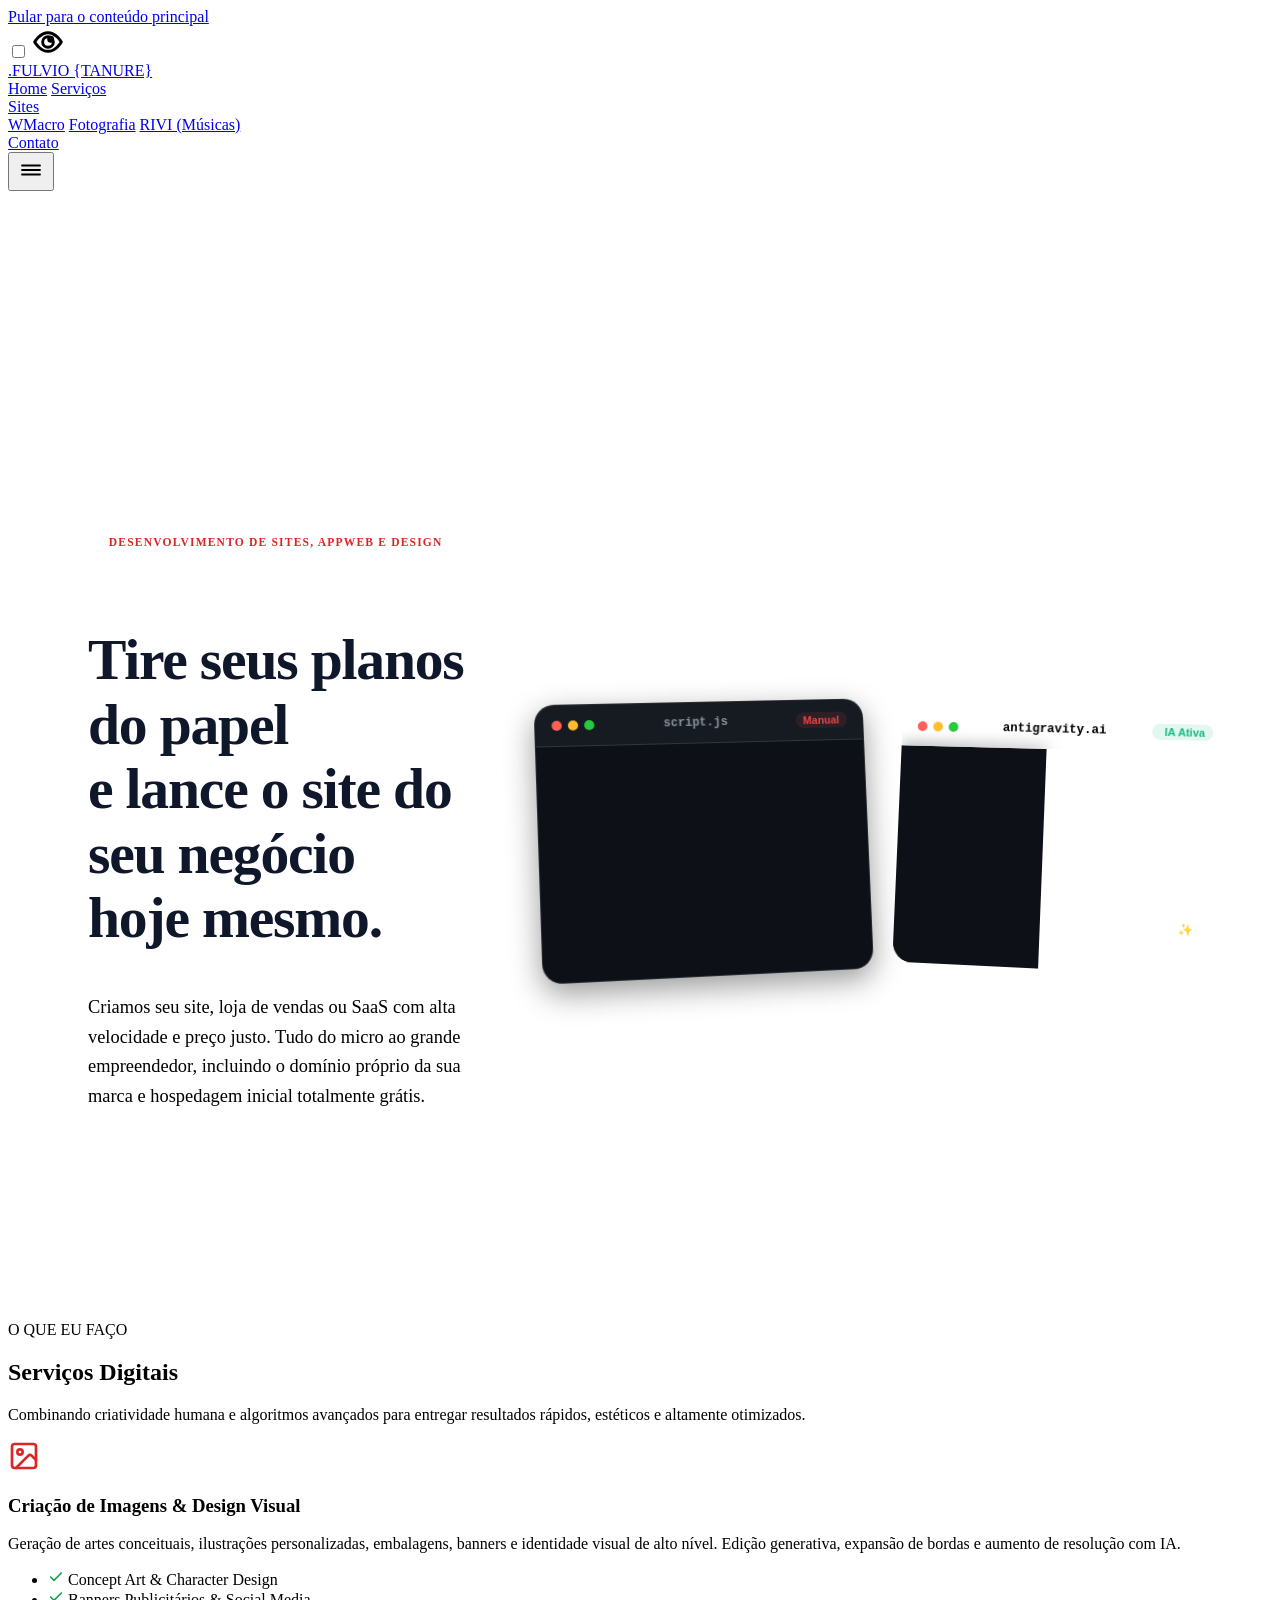
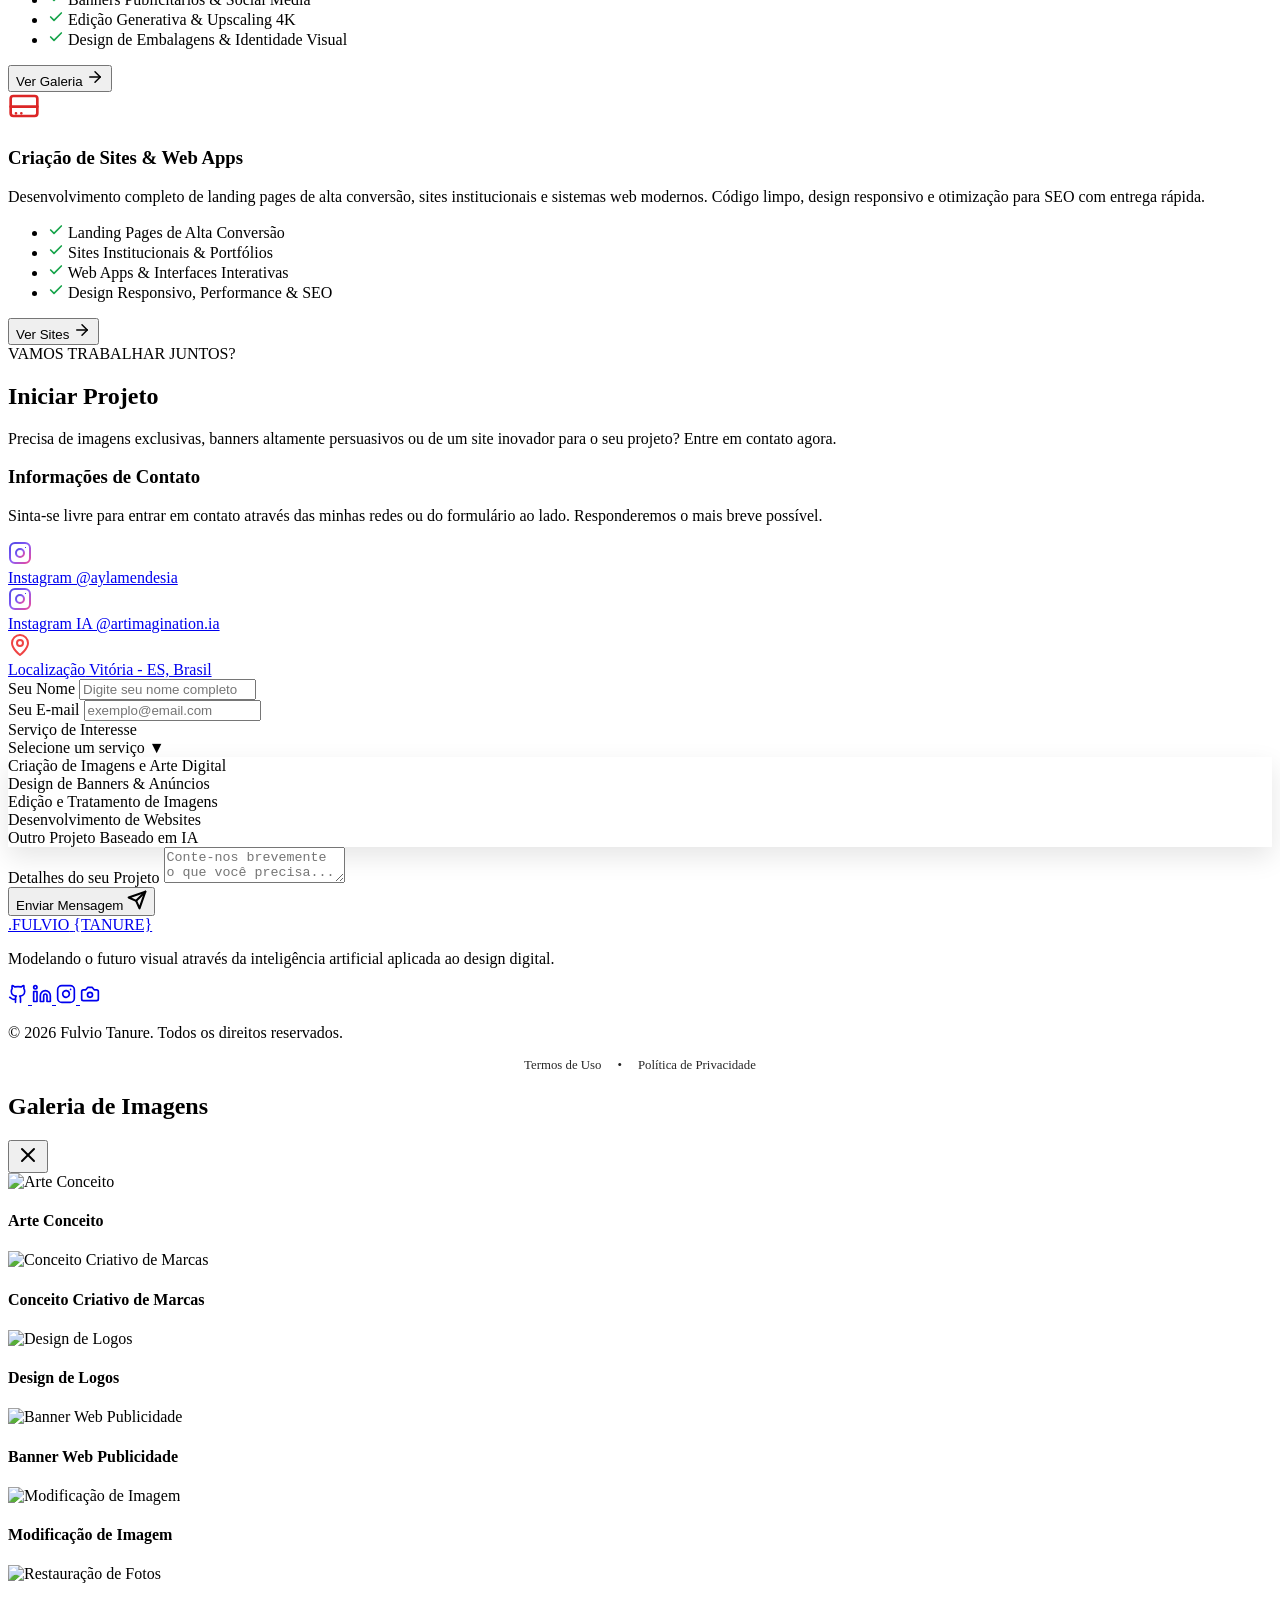
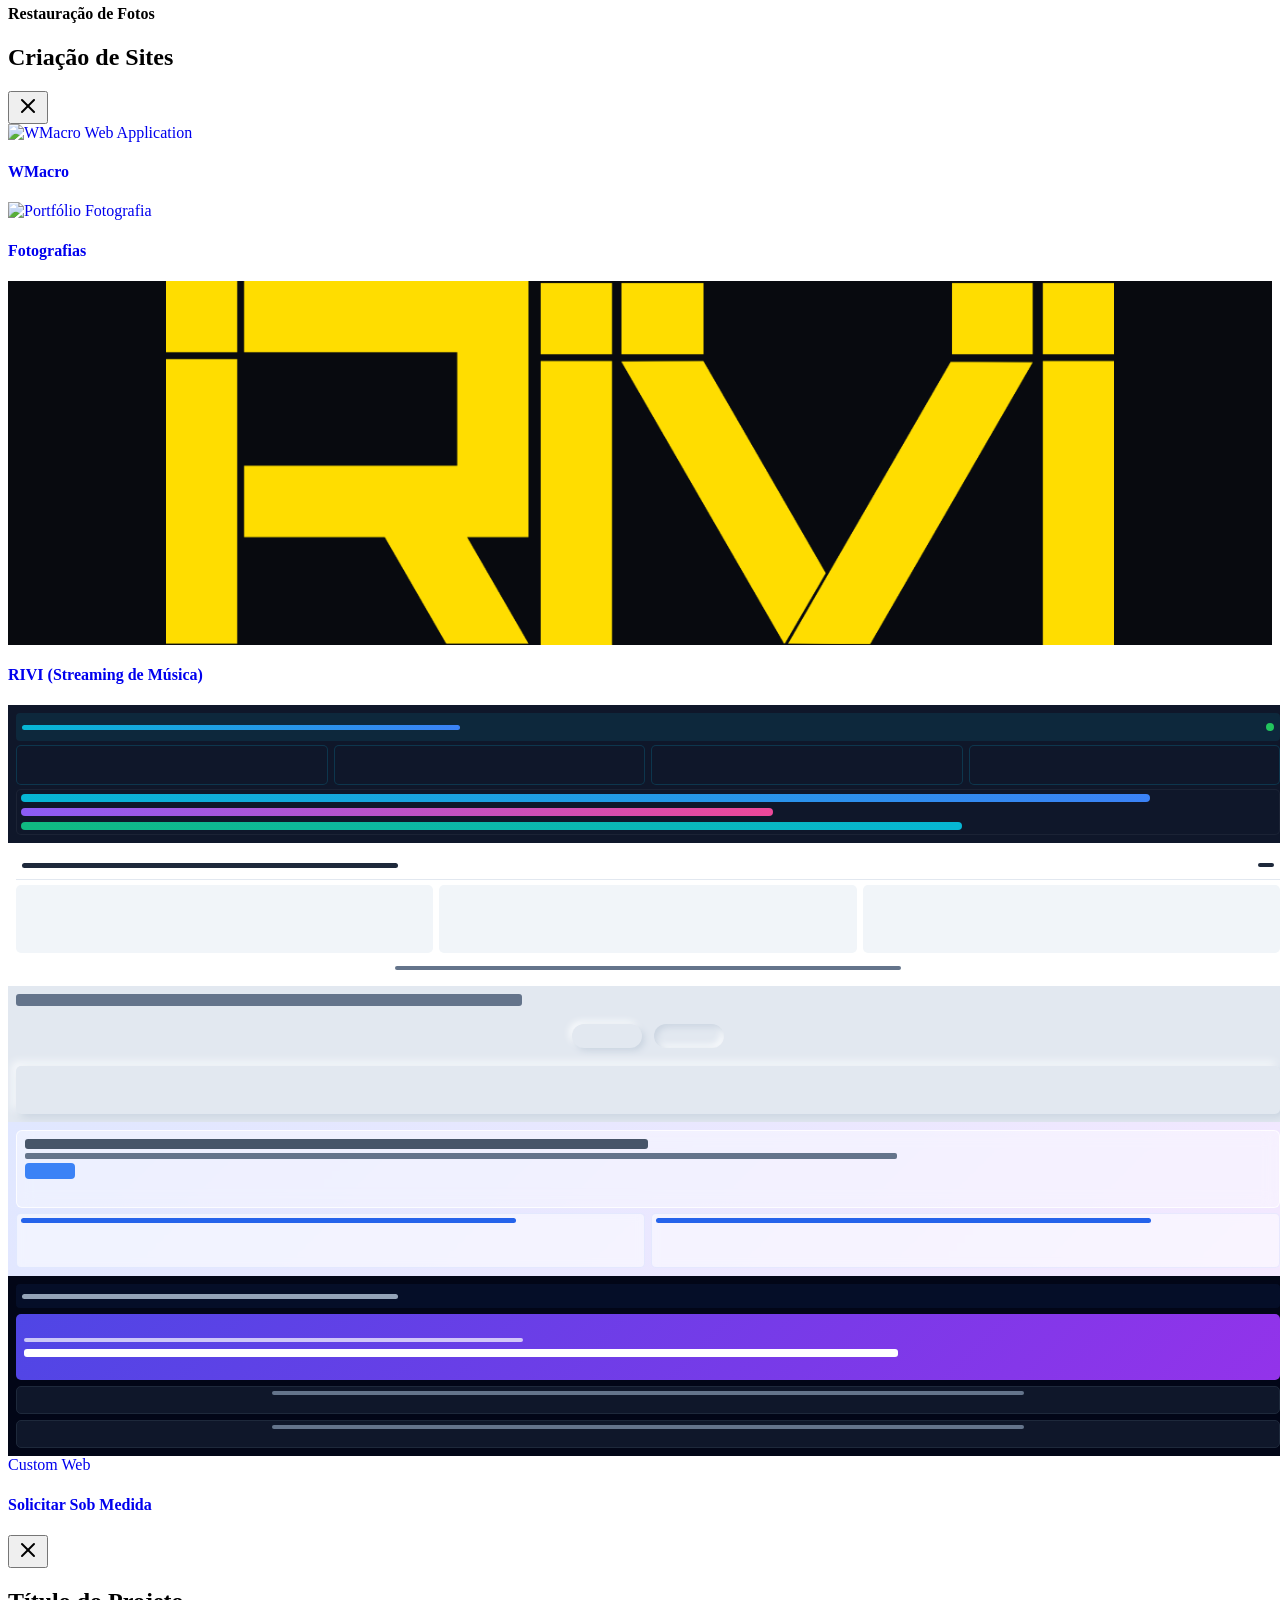
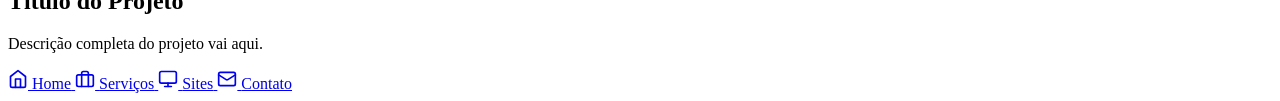
==== SITE_PRINCIPAL/index.html @ 10bb0712 "feat: implement RIVI music streaming platform with playlist management, synchronized lyrics, and dyn" ====
<!DOCTYPE html>
<html lang="pt-BR">

<head>
    <meta charset="UTF-8">
    <meta name="viewport" content="width=device-width, initial-scale=1.0">
    <meta name="color-scheme" content="only light dark">
    <meta name="google-site-verification" content="googleee50579617c39c6c">
    <title>Fulvio Tanure | Design Digital, Criação de Sites & IA</title>
    <link rel="icon" type="image/png" href="img/favicon.png">
    <meta name="description"
        content="Portfólio de Fulvio Tanure - Especialista em criação de sites, lojas virtuais, SaaS, edição generativa e imagens de alto desempenho com Inteligência Artificial.">
    <meta name="keywords" content="Fulvio Tanure, Desenvolvimento de Sites, Criação de Sites, SaaS, AppWeb, Design por IA, Inteligência Artificial, Design Digital, wMacro, Fotografia, Vitória ES">
    <link rel="canonical" href="https://fulviotanure.com.br/">

    <!-- Open Graph / Facebook -->
    <meta property="og:type" content="website">
    <meta property="og:url" content="https://fulviotanure.com.br/">
    <meta property="og:title" content="Fulvio Tanure | Design Digital & IA">
    <meta property="og:description"
        content="Portfólio de Fulvio Tanure - Especialista em criação de imagens, banners, edição digital e sites de alto desempenho baseados em Inteligência Artificial.">
    <meta property="og:image" content="https://fulviotanure.com.br/img/concept-art-ratto.jpg">

    <!-- Twitter -->
    <meta property="twitter:card" content="summary_large_image">
    <meta property="twitter:url" content="https://fulviotanure.com.br/">
    <meta property="twitter:title" content="Fulvio Tanure | Design Digital & IA">
    <meta property="twitter:description"
        content="Portfólio de Fulvio Tanure - Especialista em criação de imagens, banners, edição digital e sites de alto desempenho baseados em Inteligência Artificial.">
    <meta property="twitter:image" content="https://fulviotanure.com.br/img/concept-art-ratto.jpg">

    <!-- Structured Data (JSON-LD) -->
    <script type="application/ld+json">
    {
      "@context": "https://schema.org",
      "@type": "Person",
      "name": "Fulvio Tanure",
      "url": "https://fulviotanure.com.br",
      "image": "https://fulviotanure.com.br/img/favicon.png",
      "sameAs": [
        "https://github.com/Fulviotanure",
        "https://www.instagram.com/tanure_photo",
        "https://www.instagram.com/aylamendesia",
        "https://www.instagram.com/artimagination.ia"
      ],
      "jobTitle": "Designer Digital & Especialista em Inteligência Artificial",
      "worksFor": {
        "@type": "Organization",
        "name": "Fulvio Tanure"
      },
      "address": {
        "@type": "PostalAddress",
        "addressLocality": "Vitória",
        "addressRegion": "ES",
        "addressCountry": "BR"
      }
    }
    </script>
    <!-- Google Fonts -->
    <link rel="preconnect" href="https://fonts.googleapis.com">
    <link rel="preconnect" href="https://fonts.gstatic.com" crossorigin>
    <link
        href="https://fonts.googleapis.com/css2?family=Outfit:wght@300;400;500;600;700;800&family=Inter:wght@300;400;500;600;700&display=swap"
        rel="stylesheet">
    <!-- Custom CSS -->
    <link rel="stylesheet" href="css/style.css?v=2.0">
    <link rel="stylesheet" href="css/home.css?v=2.0">
    <link rel="stylesheet" href="css/services.css?v=2.0">
    <link rel="stylesheet" href="css/portfolio.css?v=2.0">
    <link rel="stylesheet" href="css/contact.css?v=2.0">
</head>

<body class="light-theme">
    <!-- Skip Link para Navegação por Teclado -->
    <a href="#main-content" class="skip-link" data-i18n="accessibility.skip_link">Pular para o conteúdo principal</a>

    <!-- Background Elements for Glow Effects -->
    <div class="glow-bg glow-1"></div>
    <div class="glow-bg glow-2"></div>

    <!-- Global SVG Gradient Definitions (used by service & contact icons) -->
    <svg width="0" height="0" style="position:absolute;">
        <defs>
            <linearGradient id="avatar-grad" x1="0%" y1="0%" x2="100%" y2="100%">
                <stop offset="0%" stop-color="#4f46e5" />
                <stop offset="50%" stop-color="#8b5cf6" />
                <stop offset="100%" stop-color="#ec4899" />
            </linearGradient>
        </defs>
    </svg>

    <header class="header">
        <!-- High Contrast Toggle (Far Left Corner) -->
        <label class="toggle toggle-high-contrast" aria-label="Alternar alto contraste">
            <input type="checkbox" id="contrast-toggle-btn">
            <span class="button"></span>
            <span class="label">
                <svg aria-hidden="true" xmlns="http://www.w3.org/2000/svg" width="32" height="32" viewBox="0 0 24 24"
                    fill="none" stroke="currentColor" stroke-width="2.2" stroke-linecap="round" stroke-linejoin="round">
                    <path d="M2 12s4-7 10-7 10 7 10 7-4 7-10 7-10-7-10-7Z" />
                    <circle cx="12" cy="12" r="4" />
                    <circle cx="14" cy="10" r="1.5" fill="currentColor" />
                </svg>
            </span>
        </label>
        <div class="header-container">
            <div class="header-brand">
                <a href="#home" class="logo" id="logo-nav">
                    <span class="logo-line-1"><span class="logo-dot">.</span>FULVIO</span>
                    <span class="logo-line-2">{TANURE}</span>
                </a>
            </div>

            <!-- Central Nav Menu Pill (per reference image) -->
            <nav class="nav-menu nav-menu-pill" id="nav-menu">
                <a href="#home" class="nav-link active">Home</a>
                <a href="#services" class="nav-link">Serviços</a>
                <div class="nav-dropdown">
                    <a href="#portfolio" class="nav-link nav-dropdown-trigger">
                        Sites
                    </a>
                    <div class="nav-dropdown-menu">
                        <a href="PAGINAS/SITE_WMACRO/index.html" class="nav-dropdown-item">WMacro</a>
                        <a href="PAGINAS/SITE_FOTO/index.html" class="nav-dropdown-item">Fotografia</a>
                        <a href="PAGINAS/SITE_RIVI/index.html" class="nav-dropdown-item">RIVI (Músicas)</a>
                    </div>
                </div>
                <a href="#contact" class="nav-link">Contato</a>
            </nav>

            <div class="header-actions">

                <!-- Mobile Menu Button -->
                <button class="mobile-toggle" id="mobile-toggle" aria-label="Abrir menu" aria-expanded="false"
                    aria-controls="nav-menu">
                    <svg class="hamburger" viewBox="0 0 100 100" width="30" aria-hidden="true">
                        <line class="line top" x1="20" y1="35" x2="80" y2="35" stroke="currentColor" stroke-width="6"
                            stroke-linecap="round"></line>
                        <line class="line middle" x1="20" y1="50" x2="80" y2="50" stroke="currentColor" stroke-width="6"
                            stroke-linecap="round"></line>
                        <line class="line bottom" x1="20" y1="65" x2="80" y2="65" stroke="currentColor" stroke-width="6"
                            stroke-linecap="round"></line>
                    </svg>
                </button>
            </div>
        </div>
    </header>

    <main class="main-content" id="main-content">
        <!-- HERO SECTION -->
        <section id="home" class="hero-section">
            <canvas id="constellation-canvas" aria-hidden="true"></canvas>
            <div class="hero-container">
                <div class="hero-text-block">
                    <div class="tag-badge">DESENVOLVIMENTO DE SITES, APPWEB E DESIGN</div>
                    <h1 class="hero-title">
                        Tire seus planos do <span class="text-raised">papel</span><br>
                        e lance o site do seu negócio<br>
                        hoje mesmo.
                    </h1>
                    <p class="hero-subtitle">
                        Criamos seu site, loja de vendas ou SaaS com alta velocidade e preço justo.
                        Tudo do micro ao grande empreendedor, incluindo o domínio próprio da sua marca e
                        hospedagem inicial totalmente grátis.
                    </p>
                </div>

                <!-- HERO FLOATING NEUMORPHIC COMPARISON CARDS -->
                <div class="hero-floating-cards-wrapper">
                    <!-- CARD 1: TRADITIONAL DEVELOPMENT (BLACK THEME WITH REALTIME TYPEWRITER) -->
                    <div class="hero-card hero-card-trad btn-neu dark-code-card">
                        <div class="hero-card-header">
                            <div class="mac-dots">
                                <span class="mac-dot red"></span>
                                <span class="mac-dot yellow"></span>
                                <span class="mac-dot green"></span>
                            </div>
                            <span class="hero-card-title">script.js</span>
                            <span class="hero-card-badge badge-trad">Manual</span>
                        </div>
                        <div class="hero-card-body dark-code-body" id="trad-code-body">
                            <!-- Code typed in real-time by JS -->
                        </div>
                    </div>

                    <!-- CARD 2: AI-POWERED DEVELOPMENT -->
                    <div class="hero-card hero-card-ai btn-neu">
                        <div class="hero-card-header">
                            <div class="mac-dots">
                                <span class="mac-dot red"></span>
                                <span class="mac-dot yellow"></span>
                                <span class="mac-dot green"></span>
                            </div>
                            <span class="hero-card-title">antigravity.ai</span>
                            <span class="hero-card-badge badge-ai">
                                <span class="pulse-dot"></span> IA Ativa
                            </span>
                        </div>
                        <div class="hero-card-body ai-split-layout">
                            <div class="ai-split-left">
                                <div class="ai-fast-code dark-code-body" id="ai-fast-code"></div>
                                <div class="ai-vibe-preview" id="ai-vibe-preview" style="display: none;"></div>
                            </div>
                            <div class="ai-split-right">
                                <div class="ai-chat-bubble">
                                    <span class="ai-icon">✨</span>
                                    <span class="ai-prompt-text" id="ai-prompt-text"></span>
                                </div>
                            </div>
                        </div>
                    </div>
                </div>
            </div>
        </section>

        <!-- SERVICES SECTION -->
        <section id="services" class="services-section">
            <div class="container-width">
                <div class="section-header text-center">
                    <span class="sub-title">O QUE EU FAÇO</span>
                    <h2 class="section-title">Serviços Digitais</h2>
                    <p class="section-desc" data-i18n="services.desc">
                        Combinando criatividade humana e algoritmos avançados para entregar resultados rápidos,
                        estéticos e altamente otimizados.
                    </p>
                </div>

                <div class="services-grid">
                    <!-- Service 1: Criação de Imagens -->
                    <div class="service-card btn-neu">
                        <div class="service-card-header">
                            <div class="service-icon-wrapper">
                                <svg xmlns="http://www.w3.org/2000/svg" width="32" height="32" viewBox="0 0 24 24"
                                    fill="none" stroke="#dc2626" stroke-width="2" stroke-linecap="round"
                                    stroke-linejoin="round" class="service-icon">
                                    <rect width="18" height="18" x="3" y="3" rx="2" ry="2" />
                                    <circle cx="9" cy="9" r="2" />
                                    <path d="m21 15-3.086-3.086a2 2 0 0 0-2.828 0L6 21" />
                                </svg>
                            </div>
                            <h3 class="service-card-title" data-i18n="services.s1_title">Criação de Imagens & Design
                                Visual</h3>
                            <p class="service-card-text" data-i18n="services.s1_text">
                                Geração de artes conceituais, ilustrações personalizadas, embalagens, banners e
                                identidade visual de alto nível. Edição generativa, expansão de bordas e aumento de
                                resolução com IA.
                            </p>
                            <ul class="service-features-list">
                                <li class="service-feature-item">
                                    <svg class="service-feature-icon" xmlns="http://www.w3.org/2000/svg" width="16"
                                        height="16" viewBox="0 0 24 24" fill="none" stroke="#16a34a" stroke-width="2.5"
                                        stroke-linecap="round" stroke-linejoin="round">
                                        <polyline points="20 6 9 17 4 12"></polyline>
                                    </svg>
                                    <span data-i18n="services.s1_f1">Concept Art & Character Design</span>
                                </li>
                                <li class="service-feature-item">
                                    <svg class="service-feature-icon" xmlns="http://www.w3.org/2000/svg" width="16"
                                        height="16" viewBox="0 0 24 24" fill="none" stroke="#16a34a" stroke-width="2.5"
                                        stroke-linecap="round" stroke-linejoin="round">
                                        <polyline points="20 6 9 17 4 12"></polyline>
                                    </svg>
                                    <span data-i18n="services.s1_f2">Banners Publicitários & Social Media</span>
                                </li>
                                <li class="service-feature-item">
                                    <svg class="service-feature-icon" xmlns="http://www.w3.org/2000/svg" width="16"
                                        height="16" viewBox="0 0 24 24" fill="none" stroke="#16a34a" stroke-width="2.5"
                                        stroke-linecap="round" stroke-linejoin="round">
                                        <polyline points="20 6 9 17 4 12"></polyline>
                                    </svg>
                                    <span data-i18n="services.s1_f3">Edição Generativa & Upscaling 4K</span>
                                </li>
                                <li class="service-feature-item">
                                    <svg class="service-feature-icon" xmlns="http://www.w3.org/2000/svg" width="16"
                                        height="16" viewBox="0 0 24 24" fill="none" stroke="#16a34a" stroke-width="2.5"
                                        stroke-linecap="round" stroke-linejoin="round">
                                        <polyline points="20 6 9 17 4 12"></polyline>
                                    </svg>
                                    <span data-i18n="services.s1_f4">Design de Embalagens & Identidade Visual</span>
                                </li>
                            </ul>
                        </div>
                        <button id="btn-open-gallery" class="service-card-btn btn-neu" type="button">
                            <span data-i18n="services.btn_gallery">Ver Galeria</span>
                            <svg class="btn-icon" xmlns="http://www.w3.org/2000/svg" width="18" height="18"
                                viewBox="0 0 24 24" fill="none" stroke="currentColor" stroke-width="2"
                                stroke-linecap="round" stroke-linejoin="round">
                                <line x1="5" y1="12" x2="19" y2="12"></line>
                                <polyline points="12 5 19 12 12 19"></polyline>
                            </svg>
                        </button>
                    </div>

                    <!-- Service 2: Criação de Sites -->
                    <div class="service-card btn-neu">
                        <div class="service-card-header">
                            <div class="service-icon-wrapper">
                                <svg xmlns="http://www.w3.org/2000/svg" width="32" height="32" viewBox="0 0 24 24"
                                    fill="none" stroke="#dc2626" stroke-width="2" stroke-linecap="round"
                                    stroke-linejoin="round" class="service-icon">
                                    <rect width="20" height="15" x="2" y="3" rx="2" />
                                    <line x1="2" x2="22" y1="11" y2="11" />
                                    <path d="M6 16h.01M10 16h.01" />
                                </svg>
                            </div>
                            <h3 class="service-card-title" data-i18n="services.s2_title">Criação de Sites & Web Apps
                            </h3>
                            <p class="service-card-text" data-i18n="services.s2_text">
                                Desenvolvimento completo de landing pages de alta conversão, sites institucionais e
                                sistemas web modernos. Código limpo, design responsivo e otimização para SEO com entrega
                                rápida.
                            </p>
                            <ul class="service-features-list">
                                <li class="service-feature-item">
                                    <svg class="service-feature-icon" xmlns="http://www.w3.org/2000/svg" width="16"
                                        height="16" viewBox="0 0 24 24" fill="none" stroke="#16a34a" stroke-width="2.5"
                                        stroke-linecap="round" stroke-linejoin="round">
                                        <polyline points="20 6 9 17 4 12"></polyline>
                                    </svg>
                                    <span data-i18n="services.s2_f1">Landing Pages de Alta Conversão</span>
                                </li>
                                <li class="service-feature-item">
                                    <svg class="service-feature-icon" xmlns="http://www.w3.org/2000/svg" width="16"
                                        height="16" viewBox="0 0 24 24" fill="none" stroke="#16a34a" stroke-width="2.5"
                                        stroke-linecap="round" stroke-linejoin="round">
                                        <polyline points="20 6 9 17 4 12"></polyline>
                                    </svg>
                                    <span data-i18n="services.s2_f2">Sites Institucionais & Portfólios</span>
                                </li>
                                <li class="service-feature-item">
                                    <svg class="service-feature-icon" xmlns="http://www.w3.org/2000/svg" width="16"
                                        height="16" viewBox="0 0 24 24" fill="none" stroke="#16a34a" stroke-width="2.5"
                                        stroke-linecap="round" stroke-linejoin="round">
                                        <polyline points="20 6 9 17 4 12"></polyline>
                                    </svg>
                                    <span data-i18n="services.s2_f3">Web Apps & Interfaces Interativas</span>
                                </li>
                                <li class="service-feature-item">
                                    <svg class="service-feature-icon" xmlns="http://www.w3.org/2000/svg" width="16"
                                        height="16" viewBox="0 0 24 24" fill="none" stroke="#16a34a" stroke-width="2.5"
                                        stroke-linecap="round" stroke-linejoin="round">
                                        <polyline points="20 6 9 17 4 12"></polyline>
                                    </svg>
                                    <span data-i18n="services.s2_f4">Design Responsivo, Performance & SEO</span>
                                </li>
                            </ul>
                        </div>
                        <button id="btn-open-sites" class="service-card-btn btn-neu" type="button">
                            <span data-i18n="services.btn_sites">Ver Sites</span>
                            <svg class="btn-icon" xmlns="http://www.w3.org/2000/svg" width="18" height="18"
                                viewBox="0 0 24 24" fill="none" stroke="currentColor" stroke-width="2"
                                stroke-linecap="round" stroke-linejoin="round">
                                <line x1="5" y1="12" x2="19" y2="12"></line>
                                <polyline points="12 5 19 12 12 19"></polyline>
                            </svg>
                        </button>
                    </div>
                </div>
            </div>
        </section>

        <!-- CONTACT SECTION -->
        <section id="contact" class="contact-section">
            <div class="container-width">
                <div class="section-header text-center">
                    <span class="sub-title" data-i18n="contact.sub">VAMOS TRABALHAR JUNTOS?</span>
                    <h2 class="section-title" data-i18n="contact.title">Iniciar Projeto</h2>
                    <p class="section-desc" data-i18n="contact.desc">
                        Precisa de imagens exclusivas, banners altamente persuasivos ou de um site inovador para o seu
                        projeto? Entre em contato agora.
                    </p>
                </div>

                <div class="contact-grid">
                    <div class="contact-info-block">
                        <h3 class="info-title" data-i18n="contact.info_title">Informações de Contato</h3>
                        <p class="info-desc" data-i18n="contact.info_desc">Sinta-se livre para entrar em contato através
                            das minhas redes ou do formulário ao lado. Responderemos o mais breve possível.</p>

                        <div class="contact-cards-stack">
                            <a href="https://www.instagram.com/aylamendesia?utm_source=qr&igsh=dGhhbnByc2MzbnNy"
                                target="_blank" rel="noopener noreferrer" class="contact-info-card btn-neu">
                                <div class="info-card-icon">
                                    <svg xmlns="http://www.w3.org/2000/svg" width="24" height="24" viewBox="0 0 24 24"
                                        fill="none" stroke="url(#avatar-grad)" stroke-width="2" stroke-linecap="round"
                                        stroke-linejoin="round">
                                        <rect x="2" y="2" width="20" height="20" rx="5" ry="5" />
                                        <circle cx="12" cy="12" r="4" />
                                        <circle cx="17.5" cy="6.5" r="0.5" fill="currentColor" stroke="none" />
                                    </svg>
                                </div>
                                <div class="info-card-content">
                                    <span class="info-label">Instagram</span>
                                    <span class="info-value">@aylamendesia</span>
                                </div>
                            </a>

                            <a href="https://www.instagram.com/artimagination.ia?utm_source=qr&igsh=MTVlbXhjYnJoaWRzOA=="
                                target="_blank" rel="noopener noreferrer" class="contact-info-card btn-neu">
                                <div class="info-card-icon">
                                    <svg xmlns="http://www.w3.org/2000/svg" width="24" height="24" viewBox="0 0 24 24"
                                        fill="none" stroke="url(#avatar-grad)" stroke-width="2" stroke-linecap="round"
                                        stroke-linejoin="round">
                                        <rect x="2" y="2" width="20" height="20" rx="5" ry="5" />
                                        <circle cx="12" cy="12" r="4" />
                                        <circle cx="17.5" cy="6.5" r="0.5" fill="currentColor" stroke="none" />
                                    </svg>
                                </div>
                                <div class="info-card-content">
                                    <span class="info-label">Instagram IA</span>
                                    <span class="info-value">@artimagination.ia</span>
                                </div>
                            </a>

                            <a href="https://maps.google.com/?q=Vitória+-+ES,+Brasil" target="_blank"
                                rel="noopener noreferrer" class="contact-info-card btn-neu">
                                <div class="info-card-icon">
                                    <svg xmlns="http://www.w3.org/2000/svg" width="24" height="24" viewBox="0 0 24 24"
                                        fill="none" stroke="#ef4444" stroke-width="2" stroke-linecap="round"
                                        stroke-linejoin="round">
                                        <path d="M20 10c0 6-8 12-8 12s-8-6-8-12a8 8 0 0 1 16 0Z" />
                                        <circle cx="12" cy="10" r="3" />
                                    </svg>
                                </div>
                                <div class="info-card-content">
                                    <span class="info-label" data-i18n="contact.card_location_label">Localização</span>
                                    <span class="info-value" data-i18n="contact.card_location_value">Vitória - ES,
                                        Brasil</span>
                                </div>
                            </a>
                        </div>
                    </div>

                    <div class="contact-form-block">
                        <form id="contact-form" class="contact-form btn-neu">
                            <div class="form-row">
                                <div class="form-group">
                                    <label for="form-name" class="input-label" data-i18n="contact.form_name_label">Seu
                                        Nome</label>
                                    <input type="text" id="form-name" class="input" required
                                        data-i18n-placeholder="contact.form_name_placeholder"
                                        placeholder="Digite seu nome completo">
                                </div>
                            </div>

                            <div class="form-row">
                                <div class="form-group">
                                    <label for="form-email" class="input-label" data-i18n="contact.form_email_label">Seu
                                        E-mail</label>
                                    <input type="email" id="form-email" class="input" required
                                        data-i18n-placeholder="contact.form_email_placeholder"
                                        placeholder="exemplo@email.com">
                                </div>
                            </div>

                            <div class="form-row">
                                <div class="form-group">
                                    <label for="form-service" class="input-label"
                                        data-i18n="contact.form_service_label">Serviço de Interesse</label>
                                    <div class="custom-select-wrapper" id="custom-service-select">
                                        <div class="custom-select-trigger input select-neu">
                                            <span class="custom-select-text"
                                                data-i18n="contact.form_service_placeholder">Selecione um serviço</span>
                                            <span class="custom-select-arrow">▼</span>
                                        </div>
                                        <div class="custom-select-options"
                                            style="box-shadow: 0 10px 25px rgba(0,0,0,0.1); border: 1px solid var(--border-color);">
                                            <div class="custom-option" data-value="images"
                                                data-i18n="contact.form_service_images">Criação de Imagens e Arte
                                                Digital</div>
                                            <div class="custom-option" data-value="banners"
                                                data-i18n="contact.form_service_banners">Design de Banners & Anúncios
                                            </div>
                                            <div class="custom-option" data-value="editing"
                                                data-i18n="contact.form_service_editing">Edição e Tratamento de Imagens
                                            </div>
                                            <div class="custom-option" data-value="sites"
                                                data-i18n="contact.form_service_sites">Desenvolvimento de Websites</div>
                                            <div class="custom-option" data-value="other"
                                                data-i18n="contact.form_service_other">Outro Projeto Baseado em IA</div>
                                        </div>
                                        <input type="hidden" id="form-service" required>
                                    </div>
                                </div>
                            </div>

                            <div class="form-row">
                                <div class="form-group">
                                    <label for="form-message" class="input-label"
                                        data-i18n="contact.form_message_label">Detalhes do seu Projeto</label>
                                    <textarea id="form-message" class="input" required
                                        data-i18n-placeholder="contact.form_message_placeholder"
                                        placeholder="Conte-nos brevemente o que você precisa..."></textarea>
                                </div>
                            </div>

                            <button type="submit" class="btn btn-creations btn-neu btn-block">
                                <span class="btn-text" data-i18n="contact.form_send">Enviar Mensagem</span>
                                <svg class="btn-icon btn-icon-send" xmlns="http://www.w3.org/2000/svg" width="20"
                                    height="20" viewBox="0 0 24 24" fill="none" stroke="currentColor" stroke-width="2.5"
                                    stroke-linecap="round" stroke-linejoin="round">
                                    <line x1="22" y1="2" x2="11" y2="13" />
                                    <polygon points="22 2 15 22 11 13 2 9 22 2" />
                                </svg>
                            </button>
                        </form>
                    </div>
                </div>
            </div>
        </section>

        <!-- FOOTER -->
        <footer class="footer btn-neu inset">
            <div class="footer-container">
                <div class="footer-branding">
                    <a href="#home" class="logo">
                        <span class="logo-line-1"><span class="logo-dot">.</span>FULVIO</span>
                        <span class="logo-line-2">{TANURE}</span>
                    </a>
                    <p class="footer-motto" data-i18n="footer.motto">Modelando o futuro visual através da inteligência
                        artificial aplicada ao design digital.</p>
                </div>

                <div class="footer-socials">
                    <!-- Social Links -->
                    <a href="https://github.com/Fulviotanure" target="_blank" rel="noopener noreferrer"
                        class="social-icon btn-neu" aria-label="GitHub">
                        <svg xmlns="http://www.w3.org/2000/svg" width="20" height="20" viewBox="0 0 24 24" fill="none"
                            stroke="currentColor" stroke-width="2" stroke-linecap="round" stroke-linejoin="round">
                            <path
                                d="M15 22v-4a4.8 4.8 0 0 0-1-3.5c3 0 6-2 6-5.5.08-1.25-.27-2.48-1-3.5.28-1.15.28-2.35 0-3.5 0 0-1 0-3 1.5-2.64-.5-5.36-.5-8 0C6 2 5 2 5 2c-.3 1.15-.3 2.35 0 3.5A5.403 5.403 0 0 0 4 9c0 3.5 3 5.5 6 5.5-.39.49-.68 1.05-.85 1.65-.17.6-.22 1.23-.15 1.85v4" />
                            <path d="M9 18c-4.51 2-5-2-7-2" />
                        </svg>
                    </a>
                    <a href="https://www.linkedin.com/in/fulvio-tanure-78064a66/" target="_blank"
                        rel="noopener noreferrer" class="social-icon btn-neu" aria-label="LinkedIn">
                        <svg xmlns="http://www.w3.org/2000/svg" width="20" height="20" viewBox="0 0 24 24" fill="none"
                            stroke="currentColor" stroke-width="2" stroke-linecap="round" stroke-linejoin="round">
                            <path d="M16 8a6 6 0 0 1 6 6v7h-4v-7a2 2 0 0 0-2-2 2 2 0 0 0-2 2v7h-4v-7a6 6 0 0 1 6-6z" />
                            <rect width="4" height="12" x="2" y="9" />
                            <circle cx="4" cy="4" r="2" />
                        </svg>
                    </a>
                    <a href="https://www.instagram.com/tanure_photo" target="_blank" rel="noopener noreferrer"
                        class="social-icon btn-neu" aria-label="Instagram @tanure_photo">
                        <svg xmlns="http://www.w3.org/2000/svg" width="20" height="20" viewBox="0 0 24 24" fill="none"
                            stroke="currentColor" stroke-width="2" stroke-linecap="round" stroke-linejoin="round">
                            <rect width="20" height="20" x="2" y="2" rx="5" ry="5" />
                            <path d="M16 11.37A4 4 0 1 1 12.63 8 4 4 0 0 1 16 11.37z" />
                            <line x1="17.5" x2="17.51" y1="6.5" y2="6.5" />
                        </svg>
                    </a>
                    <a href="PAGINAS/SITE_FOTO/index.html" class="social-icon btn-neu"
                        aria-label="Portfólio de Fotografia" title="Ver portfólio fotográfico">
                        <svg xmlns="http://www.w3.org/2000/svg" width="20" height="20" viewBox="0 0 24 24" fill="none"
                            stroke="currentColor" stroke-width="2" stroke-linecap="round" stroke-linejoin="round">
                            <path
                                d="M14.5 4h-5L7 7H4a2 2 0 0 0-2 2v9a2 2 0 0 0 2 2h16a2 2 0 0 0 2-2V9a2 2 0 0 0-2-2h-3l-2.5-3z" />
                            <circle cx="12" cy="13" r="3" />
                        </svg>
                    </a>
                </div>

                <div class="footer-bottom">
                    <p data-i18n="footer.copy">© 2026 Fulvio Tanure. Todos os direitos reservados.</p>
                    <div class="footer-legal-links" style="margin-top: 6px; font-size: 0.8rem; display: flex; gap: 1rem; justify-content: center; opacity: 0.85;">
                        <a href="termos.html" style="color: var(--text-secondary); text-decoration: none; transition: color 0.2s ease;">Termos de Uso</a>
                        <span>•</span>
                        <a href="privacidade.html" style="color: var(--text-secondary); text-decoration: none; transition: color 0.2s ease;">Política de Privacidade</a>
                    </div>
                </div>
            </div>
        </footer>

        <!-- GALLERY 3x2 LIST MODAL -->
        <div id="gallery-list-modal" class="modal-overlay">
            <div class="gallery-modal-card btn-neu">
                <div class="gallery-modal-header">
                    <h2 class="gallery-modal-title" data-i18n="gallery.modal_title">Galeria de Imagens</h2>
                    <button id="gallery-modal-close" class="modal-close-btn btn-neu" aria-label="Fechar">
                        <svg xmlns="http://www.w3.org/2000/svg" width="24" height="24" viewBox="0 0 24 24" fill="none"
                            stroke="currentColor" stroke-width="2" stroke-linecap="round" stroke-linejoin="round">
                            <line x1="18" y1="6" x2="6" y2="18"></line>
                            <line x1="6" y1="6" x2="18" y2="18"></line>
                        </svg>
                    </button>
                </div>
                <div class="gallery-grid-3x2">
                    <!-- Item 1 -->
                    <div class="gallery-grid-item btn-neu" data-item-id="1" data-title="Arte Conceito"
                        data-img="img/concept-art-ratto.jpg"
                        data-desc="A Arte Conceito é o alicerce visual para a idealização de universos, cenários e personagens. Através da exploração de formas, proporções, atmosferas e vestimentas, este processo estabelece a direção artística e a identidade estética fundamentais que guiarão toda a produção visual de um projeto criativo."
                        data-tags="Concept Art,Character Design">
                        <div class="gallery-item-img-wrap">
                            <img src="img/concept-art-ratto.jpg" alt="Arte Conceito" loading="lazy">
                        </div>
                        <h4 class="gallery-item-title">Arte Conceito</h4>
                    </div>

                    <!-- Item 2 -->
                    <div class="gallery-grid-item btn-neu" data-item-id="2" data-title="Conceito Criativo de Marcas"
                        data-img="img/creative-concept-packaging.jpg"
                        data-desc="O Conceito Criativo de Marcas materializa os valores e a essência de um negócio em elementos visuais e sensoriais tangíveis. Envolve o desenvolvimento de embalagens inteligentes, texturas e mockups que geram valor de marca e criam uma conexão emocional e tátil única com o cliente."
                        data-tags="Packaging,Brand Identity">
                        <div class="gallery-item-img-wrap">
                            <img src="img/creative-concept-packaging.jpg" alt="Conceito Criativo de Marcas"
                                loading="lazy">
                        </div>
                        <h4 class="gallery-item-title">Conceito Criativo de Marcas</h4>
                    </div>

                    <!-- Item 3 -->
                    <div class="gallery-grid-item btn-neu" data-item-id="3" data-title="Design de Logos"
                        data-img="img/marmitas-logo.jpg"
                        data-desc="A criação de logotipos e identidades visuais consiste em sintetizar o propósito de uma empresa em símbolos memoráveis. O foco é projetar marcas inteligentes, minimalistas e dinâmicas que garantam excelente legibilidade, adaptabilidade em diferentes meios e forte apelo estético."
                        data-tags="Logo Design,Branding" data-bg="white">
                        <div class="gallery-item-img-wrap" style="background-color: white;">
                            <img src="img/marmitas-logo.jpg" alt="Design de Logos" loading="lazy">
                        </div>
                        <h4 class="gallery-item-title">Design de Logos</h4>
                    </div>

                    <!-- Item 4 -->
                    <div class="gallery-grid-item btn-neu" data-item-id="4" data-title="Banner Web Publicidade"
                        data-img="img/marmitas-ad-banner.jpg"
                        data-desc="Criação de banners digitais otimizados para alta conversão em campanhas de tráfego pago. Integração de copywriting persuasivo e design atraente gerado por IA."
                        data-tags="Social Ads,Performance">
                        <div class="gallery-item-img-wrap">
                            <img src="img/marmitas-ad-banner.jpg" alt="Banner Web Publicidade" loading="lazy">
                        </div>
                        <h4 class="gallery-item-title">Banner Web Publicidade</h4>
                    </div>

                    <!-- Item 5 -->
                    <div class="gallery-grid-item btn-neu" data-item-id="5" data-title="Modificação de Imagem"
                        data-img="img/editing-inpainting.png"
                        data-desc="Alteração avançada de imagens utilizando IA generativa. Adição e remoção de elementos complexos, troca de fundos e ajustes de iluminação sem perder o realismo."
                        data-tags="Inpainting,Edição IA">
                        <div class="gallery-item-img-wrap">
                            <img src="img/editing-inpainting.png" alt="Modificação de Imagem" loading="lazy">
                        </div>
                        <h4 class="gallery-item-title">Modificação de Imagem</h4>
                    </div>

                    <!-- Item 6 -->
                    <div class="gallery-grid-item btn-neu" data-item-id="6" data-title="Restauração de Fotos"
                        data-img="img/photo-restoration.png"
                        data-desc="Restauração digital de fotografias antigas ou danificadas. Recuperação de detalhes perdidos, remoção de ruídos, arranhões e colorização inteligente por IA."
                        data-tags="Upscaling,Colorização">
                        <div class="gallery-item-img-wrap">
                            <img src="img/photo-restoration.png" alt="Restauração de Fotos" loading="lazy">
                        </div>
                        <h4 class="gallery-item-title">Restauração de Fotos</h4>
                    </div>
                </div>
            </div>
        </div>

        <!-- SITES LIST MODAL -->
        <div id="sites-list-modal" class="modal-overlay">
            <div class="gallery-modal-card btn-neu">
                <div class="gallery-modal-header">
                    <h2 class="gallery-modal-title" data-i18n="sites.modal_title">Criação de Sites</h2>
                    <button id="sites-modal-close" class="modal-close-btn btn-neu" aria-label="Fechar">
                        <svg xmlns="http://www.w3.org/2000/svg" width="24" height="24" viewBox="0 0 24 24" fill="none"
                            stroke="currentColor" stroke-width="2" stroke-linecap="round" stroke-linejoin="round">
                            <line x1="18" y1="6" x2="6" y2="18"></line>
                            <line x1="6" y1="6" x2="18" y2="18"></line>
                        </svg>
                    </button>
                </div>
                <div class="gallery-grid-3x2">
                    <a href="PAGINAS/SITE_WMACRO/index.html" class="gallery-grid-item btn-neu"
                        style="text-decoration: none;">
                        <div class="gallery-item-img-wrap">
                            <img src="img/wmacro-dashboard.png" alt="WMacro Web Application" loading="lazy">
                        </div>
                        <h4 class="gallery-item-title" data-i18n="sites.wmacro">WMacro</h4>
                    </a>
                    <a href="PAGINAS/SITE_FOTO/index.html" class="gallery-grid-item btn-neu"
                        style="text-decoration: none;">
                        <div class="gallery-item-img-wrap">
                            <img src="img/foto-portfolio.png" alt="Portfólio Fotografia" loading="lazy">
                        </div>
                        <h4 class="gallery-item-title" data-i18n="sites.fotografias">Fotografias</h4>
                    </a>
                    <a href="PAGINAS/SITE_RIVI/index.html" class="gallery-grid-item btn-neu"
                        style="text-decoration: none;">
                        <div class="gallery-item-img-wrap" style="background: #080a0f; display: flex; align-items: center; justify-content: center;">
                            <img src="PAGINAS/SITE_RIVI/capas/logo-rivi.png" alt="RIVI - Plataforma de Streaming de Música" loading="lazy" style="object-fit: contain; width: 75%; height: auto;">
                        </div>
                        <h4 class="gallery-item-title">RIVI (Streaming de Música)</h4>
                    </a>
                    <a href="#contact" id="sites-contact-link" class="gallery-grid-item btn-neu"
                        style="text-decoration: none;">
                        <div class="gallery-item-img-wrap animated-landing-slideshow">
                            <!-- Slide 1: SaaS Analytics Dark -->
                            <div class="slide-item slide-1 mini-ui dark" style="gap:4px; padding:8px; border-radius:0;">
                                <div class="mini-nav"
                                    style="background:rgba(6,182,212,0.1); border-radius:4px; height: 20px;">
                                    <div class="mini-title"
                                        style="width:35%; background:linear-gradient(90deg,#06b6d4,#3b82f6);"></div>
                                    <div style="width:8px;height:8px;border-radius:50%;background:#22c55e;"></div>
                                </div>
                                <div class="mini-grid" style="grid-template-columns:1fr 1fr 1fr 1fr; gap:6px;">
                                    <div class="mini-card"
                                        style="background:#0f172a;border:1px solid rgba(6,182,212,0.2);height:30px;">
                                    </div>
                                    <div class="mini-card"
                                        style="background:#0f172a;border:1px solid rgba(6,182,212,0.2);height:30px;">
                                    </div>
                                    <div class="mini-card"
                                        style="background:#0f172a;border:1px solid rgba(6,182,212,0.2);height:30px;">
                                    </div>
                                    <div class="mini-card"
                                        style="background:#0f172a;border:1px solid rgba(6,182,212,0.2);height:30px;">
                                    </div>
                                </div>
                                <div class="mini-card"
                                    style="background:#0f172a; border:1px solid rgba(255,255,255,0.05); flex:1; display:flex; flex-direction:column; gap:6px; justify-content:center;">
                                    <div class="ai-preview-chart"
                                        style="width:90%; height:8px; background:linear-gradient(90deg,#06b6d4,#3b82f6);">
                                    </div>
                                    <div class="ai-preview-chart"
                                        style="width:60%; height:8px; background:linear-gradient(90deg,#8b5cf6,#ec4899);">
                                    </div>
                                    <div class="ai-preview-chart"
                                        style="width:75%; height:8px; background:linear-gradient(90deg,#10b981,#06b6d4);">
                                    </div>
                                </div>
                            </div>

                            <!-- Slide 2: E-commerce Minimalista -->
                            <div class="slide-item slide-2 mini-ui"
                                style="background: #fff; padding: 8px; border-radius:0;">
                                <div class="mini-nav"
                                    style="background: transparent; border-bottom: 1px solid #e2e8f0; border-radius: 0; height: 20px;">
                                    <div class="mini-title" style="width:30%; background:#1e293b;"></div>
                                    <div class="mini-nav-dots">
                                        <div class="mini-nav-dot" style="background:#1e293b;"></div>
                                    </div>
                                </div>
                                <div class="mini-grid" style="grid-template-columns: 1fr 1fr 1fr; gap: 6px;">
                                    <div class="mini-card" style="height:60px; background:#f1f5f9; border:none;"></div>
                                    <div class="mini-card" style="height:60px; background:#f1f5f9; border:none;"></div>
                                    <div class="mini-card" style="height:60px; background:#f1f5f9; border:none;"></div>
                                </div>
                                <div class="mini-sub" style="margin: 8px auto; background:#64748b; width:40%;"></div>
                            </div>

                            <!-- Slide 3: Neumorphic Portfolio -->
                            <div class="slide-item slide-3 mini-ui"
                                style="background: #e2e8f0; padding: 8px; gap: 8px; border-radius:0;">
                                <div class="mini-hero" style="background: transparent; padding: 0;">
                                    <div class="mini-title" style="width: 40%; background: #64748b; height:12px;"></div>
                                </div>
                                <div style="display:flex; justify-content:center; gap:12px; margin-top: 10px;">
                                    <div class="mini-btn"
                                        style="background:#e2e8f0; box-shadow: 3px 3px 6px #cbd5e1, -3px -3px 6px #f8fafc; border-radius: 20px; width:70px; height: 24px;">
                                    </div>
                                    <div class="mini-btn"
                                        style="background:#e2e8f0; box-shadow: inset 3px 3px 6px #cbd5e1, inset -3px -3px 6px #f8fafc; border-radius: 20px; width:70px; height: 24px;">
                                    </div>
                                </div>
                                <div class="mini-card"
                                    style="background: #e2e8f0; box-shadow: 4px 4px 8px #cbd5e1, -4px -4px 8px #f8fafc; border:none; height: 40px; margin-top: 10px;">
                                </div>
                            </div>

                            <!-- Slide 4: Real Estate Glassmorphism -->
                            <div class="slide-item slide-4 mini-ui"
                                style="background: linear-gradient(135deg, #e0e7ff, #f3e8ff); padding: 8px; border-radius:0;">
                                <div class="mini-hero"
                                    style="background: rgba(255,255,255,0.4); border: 1px solid rgba(255,255,255,0.8); backdrop-filter: blur(8px); height: 60px;">
                                    <div class="mini-title" style="width:50%; background:#475569; height:10px;"></div>
                                    <div class="mini-sub" style="width:70%; background:#64748b; height:6px;"></div>
                                    <div class="mini-btn" style="background:#3b82f6; width:50px; height:16px;"></div>
                                </div>
                                <div class="mini-grid" style="grid-template-columns: 1fr 1fr; gap:6px;">
                                    <div class="mini-card"
                                        style="height:45px; background:rgba(255,255,255,0.5); backdrop-filter: blur(4px);">
                                        <div class="mini-title" style="width:80%"></div>
                                    </div>
                                    <div class="mini-card"
                                        style="height:45px; background:rgba(255,255,255,0.5); backdrop-filter: blur(4px);">
                                        <div class="mini-title" style="width:80%"></div>
                                    </div>
                                </div>
                            </div>

                            <!-- Slide 5: Finance Dark Mode -->
                            <div class="slide-item slide-5 mini-ui dark"
                                style="background: #020617; padding: 8px; gap:6px; border-radius:0;">
                                <div class="mini-nav" style="border:none; height:16px;"><span class="mini-title"
                                        style="width:30%; background:#94a3b8;"></span></div>
                                <div class="mini-card"
                                    style="background: linear-gradient(135deg, #4f46e5, #9333ea); border: none; height: 50px; display:flex; flex-direction:column; justify-content:center; padding: 8px;">
                                    <div class="mini-sub" style="background:rgba(255,255,255,0.7); width: 40%"></div>
                                    <div class="mini-title"
                                        style="background:#fff; width: 70%; margin-top:4px; height:8px;"></div>
                                </div>
                                <div class="mini-card"
                                    style="height: 18px; display:flex; align-items:center; background:#0f172a; border-color:#1e293b;">
                                    <div class="mini-sub" style="background:#64748b;"></div>
                                </div>
                                <div class="mini-card"
                                    style="height: 18px; display:flex; align-items:center; background:#0f172a; border-color:#1e293b;">
                                    <div class="mini-sub" style="background:#64748b;"></div>
                                </div>
                            </div>
                            <div class="slideshow-badge">
                                <span class="pulse-dot"></span> Custom Web
                            </div>
                        </div>
                        <h4 class="gallery-item-title" data-i18n="sites.sobmedida">Solicitar Sob Medida</h4>
                    </a>
                </div>
            </div>
        </div>

        <!-- PORTFOLIO MODAL (LIGHTBOX INDIVIDUAL) -->
        <div id="portfolio-modal" class="modal-overlay">
            <div class="modal-card btn-neu">
                <button id="modal-close-btn" class="modal-close-btn btn-neu" data-i18n-aria-label="modal.close"
                    aria-label="Fechar">
                    <svg xmlns="http://www.w3.org/2000/svg" width="24" height="24" viewBox="0 0 24 24" fill="none"
                        stroke="currentColor" stroke-width="2" stroke-linecap="round" stroke-linejoin="round">
                        <line x1="18" y1="6" x2="6" y2="18"></line>
                        <line x1="6" y1="6" x2="18" y2="18"></line>
                    </svg>
                </button>
                <div class="modal-content-layout">
                    <div class="modal-img-col" id="modal-img-container">
                        <!-- Image or SVG will be injected here -->
                    </div>
                    <div class="modal-info-col">
                        <h2 id="modal-title" class="modal-title">Título do Projeto</h2>
                        <p id="modal-desc" class="modal-desc">Descrição completa do projeto vai aqui.</p>
                        <div id="modal-tags" class="portfolio-tags">
                            <!-- Tags injected here -->
                        </div>
                    </div>
                </div>
            </div>
        </div>

        <!-- MOBILE BOTTOM NAVIGATION TAB BAR -->
        <nav class="mobile-bottom-nav">
            <a href="#home" class="mobile-bottom-nav-item active" aria-label="Home">
                <svg xmlns="http://www.w3.org/2000/svg" width="20" height="20" viewBox="0 0 24 24" fill="none"
                    stroke="currentColor" stroke-width="2" stroke-linecap="round" stroke-linejoin="round"
                    class="nav-icon">
                    <path d="m3 9 9-7 9 7v11a2 2 0 0 1-2 2H5a2 2 0 0 1-2-2z" />
                    <polyline points="9 22 9 12 15 12 15 22" />
                </svg>
                <span class="nav-label" data-i18n="nav.home">Home</span>
            </a>
            <a href="#services" class="mobile-bottom-nav-item" aria-label="Serviços">
                <svg xmlns="http://www.w3.org/2000/svg" width="20" height="20" viewBox="0 0 24 24" fill="none"
                    stroke="currentColor" stroke-width="2" stroke-linecap="round" stroke-linejoin="round"
                    class="nav-icon">
                    <rect width="20" height="14" x="2" y="7" rx="2" ry="2" />
                    <path d="M16 21V5a2 2 0 0 0-2-2h-4a2 2 0 0 0-2 2v16" />
                </svg>
                <span class="nav-label" data-i18n="nav.services">Serviços</span>
            </a>
            <a href="#portfolio" class="mobile-bottom-nav-item" aria-label="Sites" id="mobile-nav-sites">
                <svg xmlns="http://www.w3.org/2000/svg" width="20" height="20" viewBox="0 0 24 24" fill="none"
                    stroke="currentColor" stroke-width="2" stroke-linecap="round" stroke-linejoin="round"
                    class="nav-icon">
                    <rect width="20" height="14" x="2" y="3" rx="2" ry="2" />
                    <line x1="8" y1="21" x2="16" y2="21" />
                    <line x1="12" y1="17" x2="12" y2="21" />
                </svg>
                <span class="nav-label" data-i18n="nav.portfolio">Sites</span>
            </a>
            <a href="#contact" class="mobile-bottom-nav-item" aria-label="Contato">
                <svg xmlns="http://www.w3.org/2000/svg" width="20" height="20" viewBox="0 0 24 24" fill="none"
                    stroke="currentColor" stroke-width="2" stroke-linecap="round" stroke-linejoin="round"
                    class="nav-icon">
                    <rect width="20" height="16" x="2" y="4" rx="2" />
                    <path d="m22 7-8.97 5.7a1.94 1.94 0 0 1-2.06 0L2 7" />
                </svg>
                <span class="nav-label" data-i18n="nav.contact">Contato</span>
            </a>
        </nav>



        <!-- Custom Scripts -->
        <script src="js/constellation.js?v=2.0" defer></script>
        <script src="js/i18n.js?v=2.0" defer></script>
        <script src="js/main.js?v=2.0" defer></script>
        <script src="js/home.js?v=2.0" defer></script>
        <script src="js/portfolio.js?v=2.0" defer></script>
        <script src="js/contact.js?v=2.0" defer></script>
        <script src="js/accessibility.js?v=2.0" defer></script>
</body>

</html>
---- SITE_PRINCIPAL/css/home.css ----
/* ==========================================================================
   NEUMORPHIC PORTFOLIO - FULVIO TANURE
   MODULAR STYLE: HOME / HERO SECTION
   ========================================================================== */

.hero-section {
    padding-top: 150px;
    padding-bottom: 80px;
    position: relative;
    overflow: hidden;
    min-height: 100vh;
}

/* --- Neural Network Canvas --- */
#neural-canvas {
    position: absolute;
    inset: 0;
    width: 100%;
    height: 100%;
    z-index: 1;
    pointer-events: auto;
    cursor: default;
    /* Keep mouse normal instead of crosshair */
    opacity: 0.95;
    transform: translateZ(0);
    will-change: transform;
}

.hero-container {
    max-width: 1440px;
    margin: 0 auto;
    padding: 0 3rem;
    display: grid;
    grid-template-columns: 1.1fr 0.9fr;
    align-items: center;
    gap: 2.5rem;
    position: relative;
    z-index: 2;
}

/* ==========================================================================
   HERO FLOATING NEUMORPHIC COMPARISON CARDS
   ========================================================================== */
.hero-floating-cards-wrapper {
    display: flex;
    gap: 1.4rem;
    align-items: center;
    justify-content: center;
    position: relative;
    z-index: 3;
    padding: 1rem 0;
}

.hero-card {
    width: 330px;
    max-width: 95vw;
    border-radius: 20px;
    background-color: var(--card-color);
    box-shadow: var(--shadow-out);
    border: 1px solid var(--glass-border);
    overflow: hidden;
    transition: all 0.4s cubic-bezier(0.175, 0.885, 0.32, 1.275);
    font-family: -apple-system, BlinkMacSystemFont, "Segoe UI", Roboto, sans-serif;
}

.hero-card-trad {
    transform: perspective(1000px) rotateY(6deg) rotateX(2deg) rotate(-2deg);
}

/* Black Theme for Left Code Card (hero-card-trad) */
.hero-card-trad.dark-code-card {
    background-color: #0d1117;
    border: 1px solid rgba(255, 255, 255, 0.12);
    box-shadow: 0 10px 30px rgba(0, 0, 0, 0.4);
    color: #c9d1d9;
}

.hero-card-trad.dark-code-card .hero-card-header {
    background: #161b22;
    border-bottom: 1px solid #30363d;
}

.hero-card-trad.dark-code-card .hero-card-title {
    color: #8b949e;
    font-family: 'Fira Code', 'Consolas', monospace;
    font-size: 0.75rem;
}

.hero-card-trad .dark-code-body {
    background-color: #0d1117 !important;
    color: #e6edf3 !important;
    font-family: 'Fira Code', 'Cascadia Code', 'Consolas', 'Monaco', monospace;
    font-size: 0.72rem !important;
    letter-spacing: 0;
    line-height: 1.55;
    padding: 0.7rem 0.8rem;
    height: 210px;
    overflow-y: auto;
    overflow-x: hidden;
    text-align: left;
    white-space: pre-wrap;
    word-break: break-all;
    scrollbar-width: none;
}

.hero-card-trad .dark-code-body::-webkit-scrollbar {
    display: none;
}

/* Multi-Color Syntax Highlighting for Dark Code Card */
.dark-code-body .code-keyword  { color: #ff7b72 !important; font-weight: 600; }  /* Palavras-chave (function, const, if...) */
.dark-code-body .code-builtin  { color: #ffa657 !important; font-weight: 600; }  /* Objetos Nativos/Classes (console, Math...) */
.dark-code-body .code-func     { color: #79c0ff !important; font-weight: 600; }  /* Funções e Métodos (log, decode, push...) */
.dark-code-body .code-var      { color: #e6edf3 !important; }                    /* Variáveis gerais */
.dark-code-body .code-prop     { color: #7ee787 !important; }                    /* Propriedades */
.dark-code-body .code-string   { color: #a5d6ff !important; }                    /* Strings */
.dark-code-body .code-num      { color: #f2cc60 !important; font-weight: 600; }  /* Números */
.dark-code-body .code-bool     { color: #f2cc60 !important; font-weight: 600; }  /* Booleans/Null */
.dark-code-body .code-operator { color: #d2a8ff !important; }                    /* Operadores (=, +, =>...) */
.dark-code-body .code-punct    { color: #8b949e !important; }                    /* Pontuação ({}, (), ;) */
.dark-code-body .code-comment  { color: #8b949e !important; font-style: italic; }/* Comentários */
.dark-code-body .code-line     { color: #e6edf3 !important; text-overflow: clip !important; white-space: pre !important; }
.hero-card-trad .dark-code-body .code-cursor {
    display: inline-block;
    width: 7px;
    height: 14px;
    background-color: #58a6ff;
    vertical-align: middle;
    margin-left: 2px;
    animation: blinkCursor 0.8s infinite;
}

.hero-card-ai {
    transform: perspective(1000px) rotateY(-6deg) rotateX(2deg) rotate(2deg);
    box-shadow: var(--shadow-out-hover);
}

.hero-card:hover {
    transform: perspective(1000px) rotateY(0deg) rotateX(0deg) translateY(-8px) scale(1.03);
    box-shadow: var(--shadow-out-hover);
    z-index: 5;
}

.hero-card-header {
    display: flex;
    align-items: center;
    justify-content: space-between;
    padding: 0.75rem 1rem;
    background: rgba(255, 255, 255, 0.45);
    border-bottom: 1px solid var(--glass-border);
    backdrop-filter: blur(8px);
}

.mac-dots {
    display: flex;
    gap: 6px;
    align-items: center;
}

.mac-dot {
    width: 10px;
    height: 10px;
    border-radius: 50%;
    display: inline-block;
}

.mac-dot.red {
    background-color: #ff5f56;
}

.mac-dot.yellow {
    background-color: #ffbd2e;
}

.mac-dot.green {
    background-color: #27c93f;
}

.hero-card-title {
    font-family: "JetBrains Mono", monospace;
    font-size: 0.78rem;
    font-weight: 600;
    color: var(--text-secondary);
}

.hero-card-badge {
    font-size: 0.68rem;
    font-weight: 700;
    padding: 2px 8px;
    border-radius: 12px;
    display: flex;
    align-items: center;
    gap: 4px;
}

.badge-trad {
    background-color: rgba(239, 68, 68, 0.1);
    color: #ef4444;
}

.badge-ai {
    background-color: rgba(16, 185, 129, 0.12);
    color: #10b981;
}

.hero-card-body {
    padding: 1.2rem;
    font-family: "JetBrains Mono", monospace;
    font-size: 0.82rem;
    line-height: 1.6;
    background-color: var(--card-color);
}

.code-line {
    white-space: pre-wrap;
    word-break: break-all;
    overflow: visible;
    text-overflow: clip;
    color: #e6edf3;
    line-height: 1.55;
}

.code-line.indent {
    padding-left: 1.2rem;
}

.code-keyword {
    color: #8b5cf6;
    font-weight: 600;
}

.code-comment {
    color: #94a3b8;
    font-style: italic;
}

.code-operator {
    color: #64748b;
}

.code-func {
    color: #2563eb;
    font-weight: 600;
}

.code-string {
    color: #059669;
    font-weight: 600;
}

.ai-split-layout {
    display: flex;
    flex-direction: row;
    padding: 0;
    height: 220px;
    overflow: hidden;
}

.ai-split-left {
    flex: 1;
    border-right: 1px solid var(--glass-border);
    position: relative;
    overflow: hidden;
    height: 100%;
    display: flex;
    flex-direction: column;
    background-color: #0d1117;
}

.ai-split-right {
    flex: 1;
    padding: 1rem;
    display: flex;
    flex-direction: column;
    justify-content: flex-end;
    background: var(--bg-primary);
    overflow: hidden;
}

.ai-chat-bubble {
    background: var(--glass-bg);
    border: 1px solid var(--glass-border);
    padding: 0.6rem 0.8rem;
    border-radius: 12px 12px 0 12px;
    box-shadow: var(--shadow-in-sm);
    font-size: 0.75rem;
    color: var(--accent-blue);
    font-weight: 500;
    margin-bottom: 0.5rem;
    display: inline-block;
    align-self: flex-end;
    max-width: 90%;
    word-break: break-word;
}

.ai-vibe-preview {
    position: absolute;
    top: 0;
    left: 0;
    width: 100%;
    height: 100%;
    background: #ffffff;
    display: flex;
    flex-direction: column;
    z-index: 10;
    transition: opacity 0.3s ease;
    overflow: hidden;
}

.ai-fast-code {
    width: 100%;
    height: 100%;
    overflow: hidden;
    transition: opacity 0.3s ease;
    background-color: #0d1117;
    font-family: 'Fira Code', 'Cascadia Code', 'Consolas', 'Monaco', monospace;
    font-size: 0.65rem;
    line-height: 1.45;
    padding: 0.6rem;
    color: #e6edf3;
    white-space: pre-wrap;
    word-break: break-all;
    box-sizing: border-box;
    display: block;
}

/* Syntax colors inside ai-fast-code (inline <br> mode) */
.ai-fast-code .code-keyword  { color: #ff7b72; font-weight: 600; }
.ai-fast-code .code-builtin  { color: #ffa657; font-weight: 600; }
.ai-fast-code .code-func     { color: #79c0ff; font-weight: 600; }
.ai-fast-code .code-var      { color: #e6edf3; }
.ai-fast-code .code-prop     { color: #7ee787; }
.ai-fast-code .code-string   { color: #a5d6ff; }
.ai-fast-code .code-num      { color: #f2cc60; font-weight: 600; }
.ai-fast-code .code-bool     { color: #f2cc60; font-weight: 600; }
.ai-fast-code .code-operator { color: #d2a8ff; }
.ai-fast-code .code-punct    { color: #8b949e; }
.ai-fast-code .code-comment  { color: #8b949e; font-style: italic; }


/* hero-card-ai dark-code-body: used only for the trad-style fallback if needed */
.hero-card-ai .dark-code-body {
    background-color: #0d1117 !important;
    color: #e6edf3 !important;
    font-family: 'Fira Code', 'Cascadia Code', 'Consolas', 'Monaco', monospace;
    font-size: 0.65rem !important;
    line-height: 1.45;
    padding: 0.6rem;
    overflow: hidden;
    text-align: left;
    white-space: pre-wrap;
    word-break: break-all;
}

.hero-card-ai .dark-code-body .code-keyword { color: #ff7b72 !important; font-weight: 600; }
.hero-card-ai .dark-code-body .code-func { color: #79c0ff !important; }
.hero-card-ai .dark-code-body .code-string { color: #a5d6ff !important; }
.hero-card-ai .dark-code-body .code-comment { color: #8b949e !important; font-style: italic; }
.hero-card-ai .dark-code-body .code-num { color: #f2cc60 !important; }


.hero-text-block {
    display: flex;
    flex-direction: column;
    align-items: flex-start;
    position: relative;
    max-width: 850px;
    z-index: 3;
    padding: 2rem;
    border-radius: 32px;
    backdrop-filter: blur(2px);
    -webkit-backdrop-filter: blur(2px);
    background: radial-gradient(circle at center, rgba(255, 255, 255, 0.03) 0%, rgba(255, 255, 255, 0) 100%);
    border: none;
    box-shadow: none;
}



.tag-badge {
    background-color: var(--bg-color);
    box-shadow: var(--shadow-in-sm);
    padding: 0.55rem 1.3rem;
    border-radius: 50px;
    font-size: 0.72rem;
    font-weight: 800;
    letter-spacing: 1.2px;
    color: #dc2626;
    margin-bottom: 1.5rem;
    display: inline-block;
    border: none;
    text-transform: uppercase;
    transition: all var(--transition-normal);
}

.hero-title {
    font-size: 3.6rem;
    line-height: 1.12;
    font-weight: 800;
    margin-bottom: 1.5rem;
    color: #0f172a;
    letter-spacing: -1.2px;
}



.hero-title .highlight {
    background: var(--accent-gradient);
    -webkit-background-clip: text;
    background-clip: text;
    -webkit-text-fill-color: transparent;
    font-weight: 800;
}

.hero-subtitle {
    font-size: 1.15rem;
    line-height: 1.6;
    color: var(--text-secondary);
    margin-bottom: 2.5rem;
}

.name-span {
    color: var(--text-primary);
    font-weight: 600;
}

.hero-buttons {
    display: flex;
    gap: 1.5rem;
}

/* --- Neumorphic Inline Writing Bar & Typewriter --- */
.carousel-text-wrapper {
    display: inline-flex;
    align-items: center;
    vertical-align: middle;
    height: 38px;
    background-color: var(--bg-color);
    box-shadow: var(--shadow-in-sm);
    border: 1px solid var(--glass-border);
    border-radius: 8px;
    overflow: hidden;
    position: relative;
    padding: 0 12px;
    margin: 0 6px;
    min-width: 250px;
    transition: background-color var(--transition-normal);
}

#typewriter {
    height: 36px;
    display: inline-flex;
    align-items: center;
    font-weight: 700;
    font-size: 0.95rem;
    white-space: nowrap;
    background: var(--accent-gradient);
    -webkit-background-clip: text;
    background-clip: text;
    -webkit-text-fill-color: transparent;
}

.carousel-cursor {
    font-weight: 700;
    color: var(--accent-purple);
    animation: blink-cursor-new 0.8s infinite;
    font-size: 1.1rem;
    pointer-events: none;
    margin-left: 4px;
}

@keyframes blink-cursor-new {

    0%,
    100% {
        opacity: 0;
    }

    50% {
        opacity: 1;
    }
}

/* --- Floating animations --- */
@keyframes floating {
    0% {
        transform: translateY(0px);
    }

    50% {
        transform: translateY(-10px);
    }

    100% {
        transform: translateY(0px);
    }
}

@keyframes rotate {
    100% {
        transform: rotate(360deg);
    }
}

/* ==========================================================================
   RESPONSIVENESS (HOME SECTION)
   ========================================================================== */
@media (max-width: 1024px) {
    .hero-container {
        grid-template-columns: 1fr;
        text-align: center;
        gap: 2rem;
        padding: 0 1.5rem;
    }

    .hero-text-block {
        align-items: center;
        text-align: center;
        max-width: 100%;
        width: 100%;
        padding: 1rem 0;
    }

    .hero-glass-layer {
        mask-image: radial-gradient(ellipse 100% 100% at 50% 50%, black 40%, transparent 85%);
        -webkit-mask-image: radial-gradient(ellipse 100% 100% at 50% 50%, black 40%, transparent 85%);
    }

    .hero-title {
        font-size: 3rem;
        text-align: center;
        width: 100%;
    }

    .hero-subtitle {
        text-align: center;
        width: 100%;
        max-width: 100%;
    }

    .hero-buttons {
        justify-content: center;
    }
}

@media (max-width: 768px) {
    .hero-section {
        padding-top: 100px;
        padding-bottom: 40px;
        min-height: auto;
    }

    .hero-container {
        padding: 0 0.75rem;
        width: 100%;
    }

    .hero-text-block {
        align-items: center;
        text-align: center;
        max-width: 100%;
        width: 100%;
        padding: 0.75rem 0;
        margin: 0 auto;
    }

    .tag-badge {
        display: inline-block;
        margin-left: auto;
        margin-right: auto;
        text-align: center;
        margin-bottom: 1rem;
    }

    .hero-title {
        font-size: 2.05rem;
        line-height: 1.2;
        text-align: center;
        width: 100%;
        max-width: 100%;
        margin-left: auto;
        margin-right: auto;
    }

    .hero-title br {
        display: none;
    }

    .hero-subtitle {
        font-size: 0.95rem;
        line-height: 1.55;
        text-align: center;
        width: 100%;
        max-width: 100%;
        padding: 0 0.25rem;
        margin-left: auto;
        margin-right: auto;
        margin-top: 0.75rem;
    }

    .hero-floating-cards-wrapper {
        display: grid;
        grid-template-columns: 1fr 1fr;
        gap: 0.5rem;
        width: 100%;
        max-width: 100%;
        justify-content: center;
        align-items: stretch;
        margin-top: 1.5rem;
    }

    .hero-card {
        width: 100%;
        max-width: 100%;
        transform: none !important;
        margin: 0;
        border-radius: 12px;
        height: 140px;
        display: flex;
        flex-direction: column;
    }

    .hero-card-header {
        padding: 4px 6px;
        min-height: 24px;
    }

    .mac-dots {
        gap: 4px;
    }

    .mac-dot {
        width: 6px;
        height: 6px;
    }

    .hero-card-title {
        font-size: 0.55rem;
    }

    .hero-card-badge {
        font-size: 0.48rem;
        padding: 1px 4px;
    }

    .hero-card .dark-code-body {
        font-size: 0.46rem !important;
        line-height: 1.35;
        padding: 0.3rem 0.4rem;
        height: 115px;
    }

    .hero-card-ai .ai-split-layout {
        height: 115px;
        display: flex;
        flex-direction: column;
        overflow: hidden;
    }

    .hero-card-ai .ai-split-left {
        height: 68px;
        width: 100%;
        border-right: none;
        border-bottom: 1px solid var(--glass-border);
        flex: none;
    }

    .hero-card-ai .ai-fast-code {
        font-size: 0.46rem;
        padding: 0.3rem;
        line-height: 1.35;
    }

    .hero-card-ai .ai-split-right {
        height: 47px;
        width: 100%;
        padding: 0.2rem 0.3rem;
        display: flex;
        align-items: center;
        justify-content: center;
        background: rgba(255, 255, 255, 0.04);
        flex: none;
    }

    .hero-card-ai .ai-chat-bubble {
        font-size: 0.5rem;
        line-height: 1.25;
        padding: 3px 6px;
        max-width: 98%;
        border-radius: 6px;
        margin: 0;
        text-align: center;
        white-space: normal;
        word-break: normal;
        display: block;
        align-self: center;
    }

    .carousel-text-wrapper {
        min-width: 180px;
        height: 34px;
        margin: 2px 4px;
    }

    #typewriter {
        height: 32px;
        font-size: 0.85rem;
        background: none !important;
        -webkit-background-clip: initial !important;
        background-clip: initial !important;
        -webkit-text-fill-color: initial !important;
        color: var(--accent-purple) !important;
    }
}

@media (max-width: 480px) {
    .hero-section {
        padding-top: 90px;
        padding-bottom: 30px;
    }

    .hero-container {
        padding: 0 0.5rem;
    }

    .hero-title {
        font-size: 1.85rem;
        line-height: 1.22;
    }

    .hero-subtitle {
        font-size: 0.9rem;
        line-height: 1.5;
        padding: 0;
    }

    .carousel-text-wrapper {
        display: block;
        margin: 8px auto;
        min-width: 170px;
        max-width: 220px;
    }

    .hero-text-block {
        padding: 0.5rem 0.25rem;
    }
}

/* ==========================================================================
   HERO CODE COMPARISON CARDS
   ========================================================================== */

.code-preview-container {
    width: 100%;
    margin-top: 2.5rem;
}

.code-preview-grid {
    display: grid;
    grid-template-columns: 1fr 1fr;
    gap: 1rem;
    width: 100%;
    max-width: 780px;
}

/* --- Base Card --- */
.code-card {
    border-radius: 14px;
    overflow: hidden;
    box-shadow: 0 8px 32px rgba(0, 0, 0, 0.12), 0 2px 8px rgba(0, 0, 0, 0.08);
    display: flex;
    flex-direction: column;
    min-width: 0;
    transition: transform 0.25s ease, box-shadow 0.25s ease;
}

.code-card:hover {
    transform: translateY(-3px);
    box-shadow: 0 16px 48px rgba(0, 0, 0, 0.18), 0 4px 12px rgba(0, 0, 0, 0.1);
}

/* --- Dark Card (Conventional Code) --- */
.code-card-dark {
    background: #131320;
    border: 1px solid rgba(74, 222, 128, 0.12);
    box-shadow: 0 8px 32px rgba(0, 0, 0, 0.35), 0 0 0 1px rgba(74, 222, 128, 0.06);
}

/* --- Light Card (Vibe Coding IA) --- */
.code-card-light {
    background: #f8fafc;
    border: 1px solid rgba(37, 99, 235, 0.12);
}

/* --- Card Header (Traffic Lights + Title) --- */
.code-card-header {
    display: flex;
    align-items: center;
    gap: 10px;
    padding: 10px 14px;
    border-bottom: 1px solid rgba(255, 255, 255, 0.06);
    flex-shrink: 0;
}

.code-card-dark .code-card-header {
    background: #0d0d1a;
    border-bottom-color: rgba(74, 222, 128, 0.1);
}

.code-card-light .code-card-header {
    background: #f1f5f9;
    border-bottom-color: rgba(37, 99, 235, 0.1);
}

.code-dots {
    display: flex;
    align-items: center;
    gap: 5px;
    flex-shrink: 0;
}

.code-dot {
    width: 10px;
    height: 10px;
    border-radius: 50%;
    display: inline-block;
}

.code-dot-red {
    background: #ff5f57;
}

.code-dot-yellow {
    background: #febc2e;
}

.code-dot-green {
    background: #28c840;
}

.code-header-title {
    font-family: var(--font-heading), sans-serif;
    font-size: 0.6rem;
    font-weight: 700;
    letter-spacing: 1.4px;
    text-transform: uppercase;
    flex: 1;
    text-align: center;
}

.code-card-dark .code-header-title {
    color: rgba(74, 222, 128, 0.55);
    letter-spacing: 1.6px;
}

.code-card-light .code-header-title {
    color: rgba(15, 23, 42, 0.45);
}

/* --- Card Body --- */
.code-card-body {
    flex: 1;
    display: flex;
    flex-direction: column;
    position: relative;
    overflow: hidden;
}

/* --- Code Editor Area (left / dark card) --- */
.code-editor-area {
    flex: 1;
    font-family: 'JetBrains Mono', 'Fira Code', 'Cascadia Code', 'Courier New', monospace;
    font-size: 0.65rem;
    line-height: 1.65;
    color: #4ade80;
    /* phosphor terminal green */
    padding: 12px 14px;
    overflow-y: auto;
    overflow-x: hidden;
    min-height: 180px;
    max-height: 220px;
    white-space: pre-wrap;
    word-break: break-word;
    scrollbar-width: thin;
    scrollbar-color: rgba(74, 222, 128, 0.12) transparent;
    text-shadow: 0 0 8px rgba(74, 222, 128, 0.25);
}

.code-editor-area::-webkit-scrollbar {
    width: 4px;
}

.code-editor-area::-webkit-scrollbar-track {
    background: transparent;
}

.code-editor-area::-webkit-scrollbar-thumb {
    background: rgba(74, 222, 128, 0.15);
    border-radius: 4px;
}

/* Syntax highlighting tokens — phosphor green palette */
.code-keyword {
    color: #86efac;
    font-weight: 700;
}

/* bright green */
.code-func {
    color: #6ee7b7;
}

/* teal-green   */
.code-str {
    color: #bbf7d0;
}

/* pale green   */
.code-comment {
    color: #166534;
    font-style: italic;
}

/* dark green   */

/* --- Cursor --- */
.code-cursor {
    display: inline-block;
    width: 2px;
    height: 1em;
    background: #4ade80;
    /* phosphor green cursor on dark card */
    margin-left: 1px;
    vertical-align: text-bottom;
    border-radius: 1px;
    animation: blink-block 0.85s step-end infinite;
    box-shadow: 0 0 6px rgba(74, 222, 128, 0.8);
}

.code-card-light .code-cursor {
    background: #2563eb;
    box-shadow: none;
}

@keyframes blink-block {

    0%,
    100% {
        opacity: 1;
    }

    50% {
        opacity: 0;
    }
}

/* --- Badges at bottom of each card --- */
.conventional-badge-slow,
.ai-badge-instant {
    display: flex;
    align-items: center;
    justify-content: center;
    gap: 5px;
    font-family: 'JetBrains Mono', 'Fira Code', monospace;
    font-size: 0.6rem;
    font-weight: 600;
    letter-spacing: 0.3px;
    padding: 6px 14px;
    flex-shrink: 0;
    border-radius: 0;
}

.conventional-badge-slow {
    background: rgba(239, 68, 68, 0.18);
    color: #fca5a5;
    border-top: 1px solid rgba(239, 68, 68, 0.25);
}

.ai-badge-instant {
    background: rgba(16, 185, 129, 0.14);
    color: #34d399;
    border-top: 1px solid rgba(16, 185, 129, 0.22);
}

.badge-icon {
    font-size: 0.85rem;
}

/* =============================================
   VIBE CODING CARD — SPLIT LAYOUT
   ============================================= */

.vibe-split-body {
    display: flex;
    flex-direction: row;
    position: relative;
    overflow: hidden;
    min-height: 200px;
}

/* Left pane: Agent prompt */
.vibe-prompt-pane {
    width: 46%;
    border-right: 1px solid rgba(37, 99, 235, 0.1);
    display: flex;
    flex-direction: column;
    padding: 8px;
    background: #f8fafc;
    flex-shrink: 0;
    min-width: 0;
}

.ai-prompt-box {
    background: #ffffff;
    border: 1px solid rgba(37, 99, 235, 0.15);
    border-radius: 10px;
    padding: 8px;
    flex: 1;
    display: flex;
    flex-direction: column;
    gap: 6px;
    box-shadow: 0 2px 8px rgba(37, 99, 235, 0.06);
    overflow: hidden;
}

.agent-header {
    display: flex;
    align-items: center;
    gap: 5px;
    white-space: nowrap;
    /* never break Agent label */
    overflow: hidden;
    flex-shrink: 0;
}

.agent-icon-emoji {
    font-size: 0.85rem;
    line-height: 1;
}

.ai-agent-label {
    font-family: var(--font-heading), sans-serif;
    font-size: 0.68rem;
    font-weight: 700;
    color: #1d4ed8;
    letter-spacing: 0.3px;
    white-space: nowrap;
    /* force single line */
}

.prompt-text {
    font-family: var(--font-body), sans-serif;
    font-size: 0.6rem;
    line-height: 1.55;
    color: #334155;
    font-style: italic;
    flex: 1;
    word-break: break-word;
    /* no mid-word splits */
    overflow-wrap: break-word;
    overflow: hidden;
}

/* Right pane: Generated code / preview */
.vibe-preview-pane {
    flex: 1;
    display: flex;
    flex-direction: column;
    overflow: hidden;
    position: relative;
    background: #f1f5f9;
}

.fast-code-area {
    flex: 1;
    font-family: 'JetBrains Mono', 'Fira Code', monospace;
    font-size: 0.55rem;
    line-height: 1.6;
    color: #334155;
    padding: 10px;
    overflow-y: auto;
    overflow-x: hidden;
    white-space: pre-wrap;
    word-break: break-word;
    /* no mid-word splits in code output */
    transition: opacity 0.3s ease;
    scrollbar-width: thin;
    scrollbar-color: rgba(0, 0, 0, 0.08) transparent;
}

.fast-code-area::-webkit-scrollbar {
    width: 3px;
}

.fast-code-area::-webkit-scrollbar-thumb {
    background: rgba(0, 0, 0, 0.1);
    border-radius: 3px;
}

/* AI Preview (mini landing page mockup) */
.ai-preview-dash {
    flex: 1;
    display: flex;
    flex-direction: column;
    align-items: center;
    justify-content: flex-start;
    gap: 5px;
    padding: 8px;
    overflow: hidden;
    background: #f1f5f9;
    transition: opacity 0.3s ease;
}

/* Mini UI mockup pieces injected via JS */
.mini-ui {
    width: 100%;
    height: 100%;
    display: flex;
    flex-direction: column;
    gap: 5px;
    padding: 4px;
    background: #fff;
    border-radius: 6px;
    overflow: hidden;
}

.mini-ui.dark {
    background: #0f172a;
}

.mini-nav {
    display: flex;
    align-items: center;
    justify-content: space-between;
    padding: 4px 6px;
    background: rgba(37, 99, 235, 0.08);
    border-radius: 4px;
    height: 14px;
    flex-shrink: 0;
}

.mini-title {
    height: 5px;
    background: #2563eb;
    border-radius: 3px;
    width: 40%;
}

.mini-nav-dots {
    display: flex;
    gap: 4px;
    align-items: center;
}

.mini-nav-dot {
    width: 16px;
    height: 4px;
    background: #b8bec5;
    border-radius: 2px;
}

.mini-hero {
    background: linear-gradient(135deg, #2563eb 0%, #0284c7 100%);
    border-radius: 6px;
    padding: 8px;
    display: flex;
    flex-direction: column;
    gap: 4px;
    flex-shrink: 0;
}

.mini-sub {
    height: 4px;
    background: rgba(255, 255, 255, 0.5);
    border-radius: 2px;
    width: 60%;
}

.mini-btn {
    height: 12px;
    width: 40px;
    background: #2563eb;
    border-radius: 4px;
}

.mini-grid {
    display: grid;
    grid-template-columns: 1fr 1fr;
    gap: 4px;
    flex: 1;
}

.mini-card {
    background: #f1f5f9;
    border-radius: 5px;
    border: 1px solid rgba(37, 99, 235, 0.08);
    padding: 4px;
    display: flex;
    flex-direction: column;
    gap: 3px;
    overflow: hidden;
}

.mini-ui.dark .mini-card {
    background: #1e293b;
    border-color: rgba(255, 255, 255, 0.05);
}

.ai-preview-chart {
    width: 100%;
    height: 8px;
    background: linear-gradient(90deg, #2563eb 30%, #0284c7 100%);
    border-radius: 4px;
    flex-shrink: 0;
}
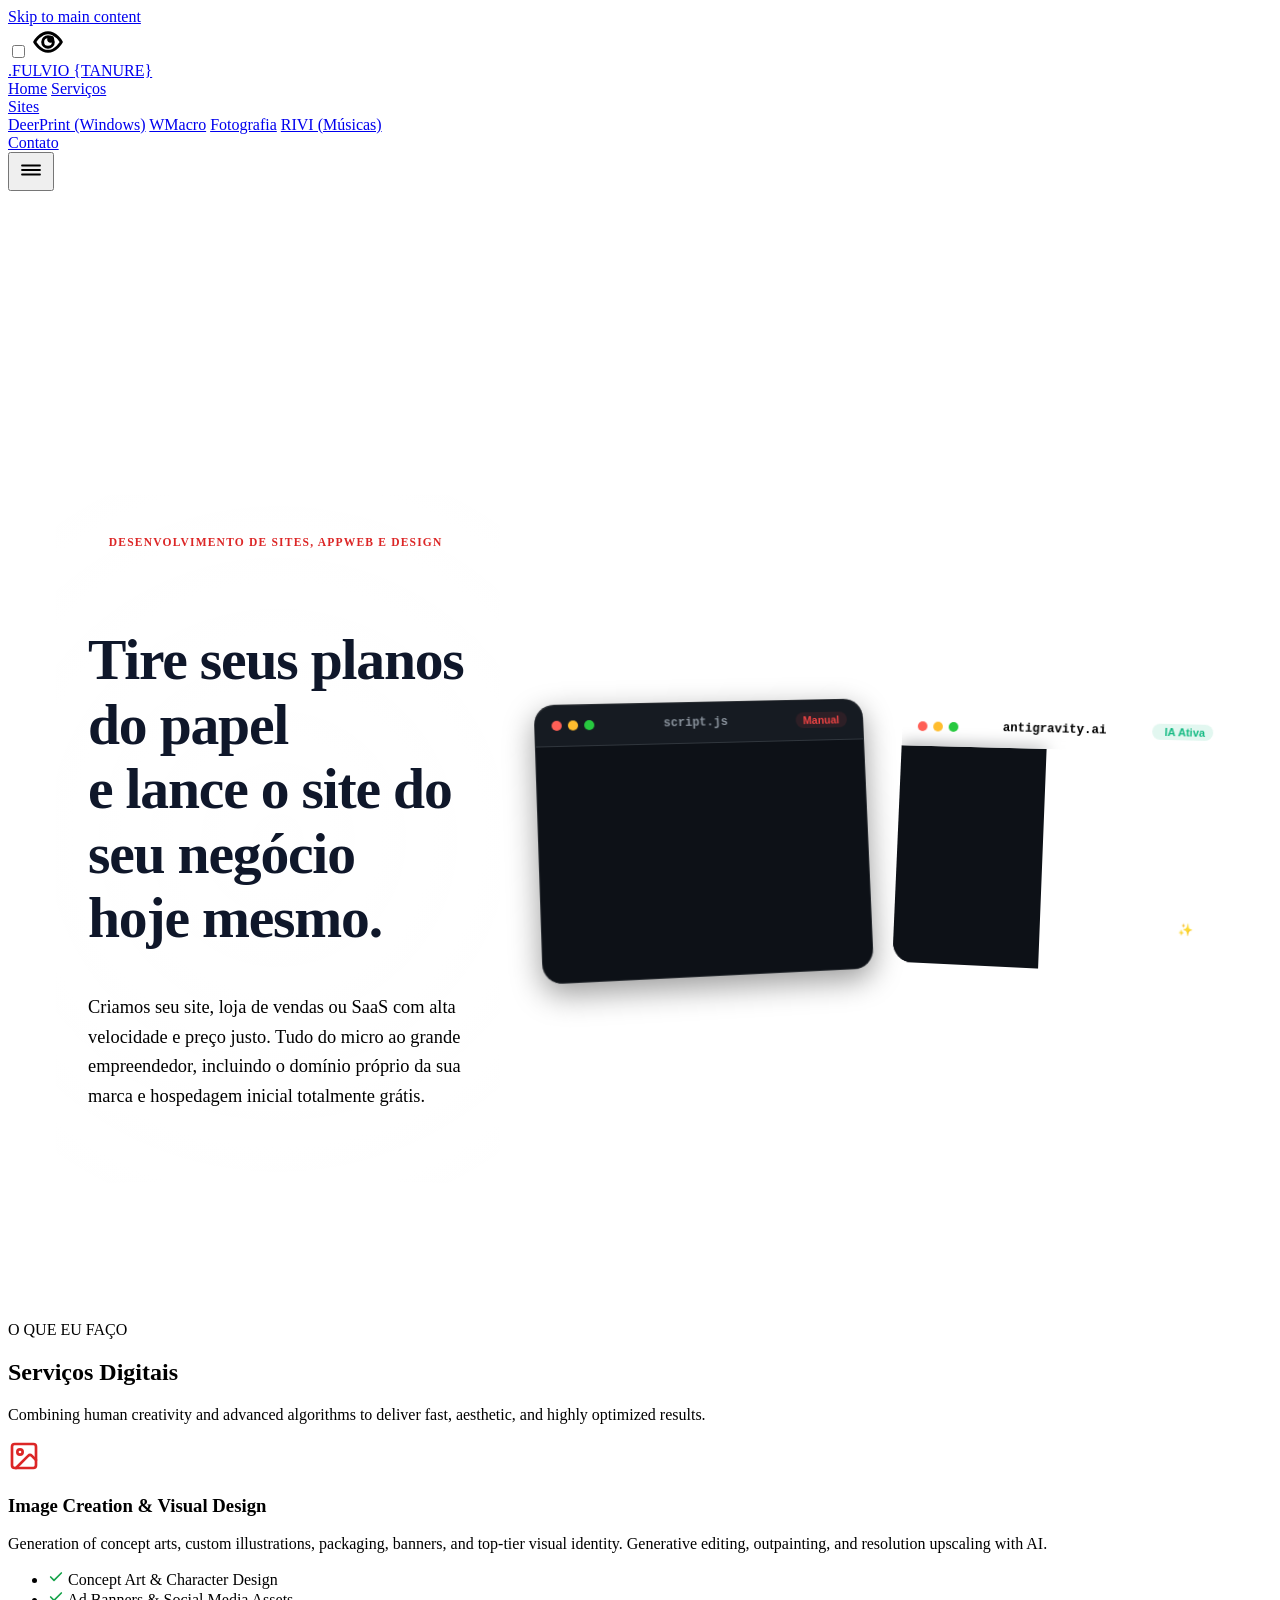
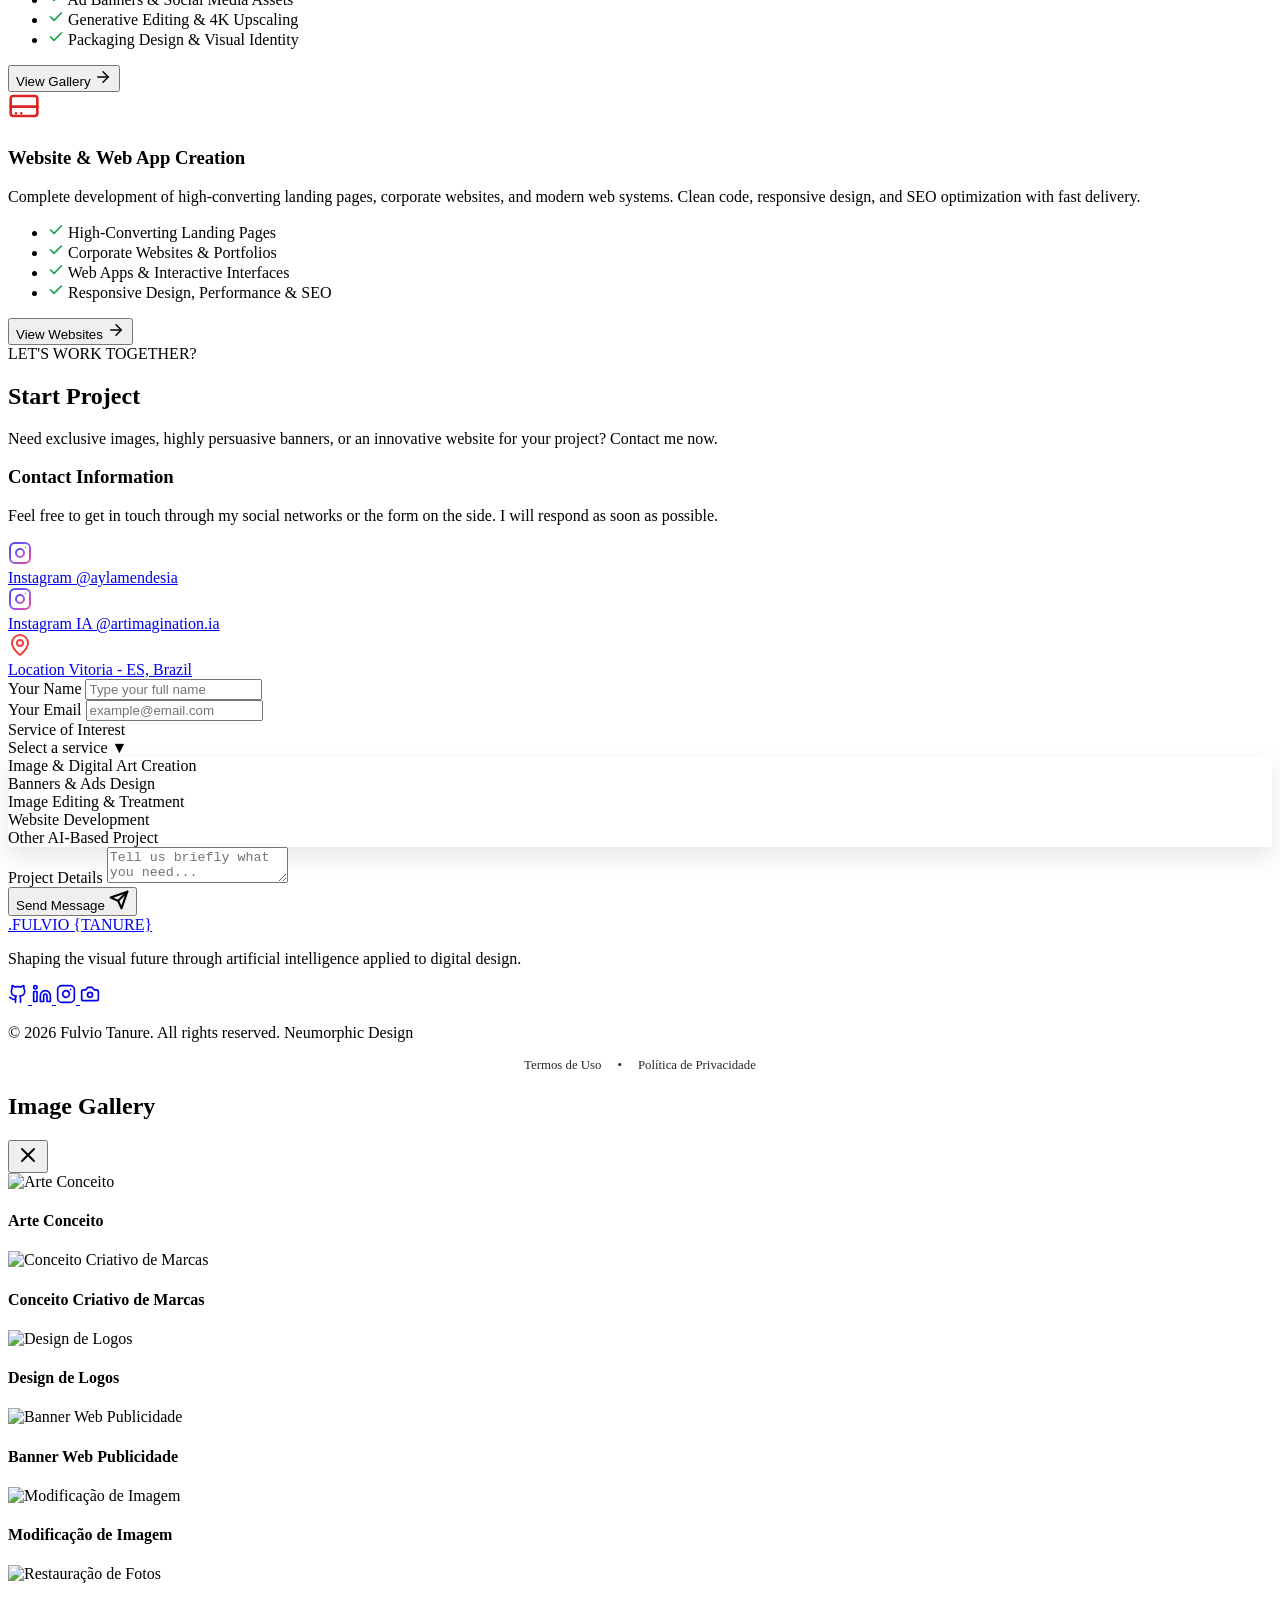
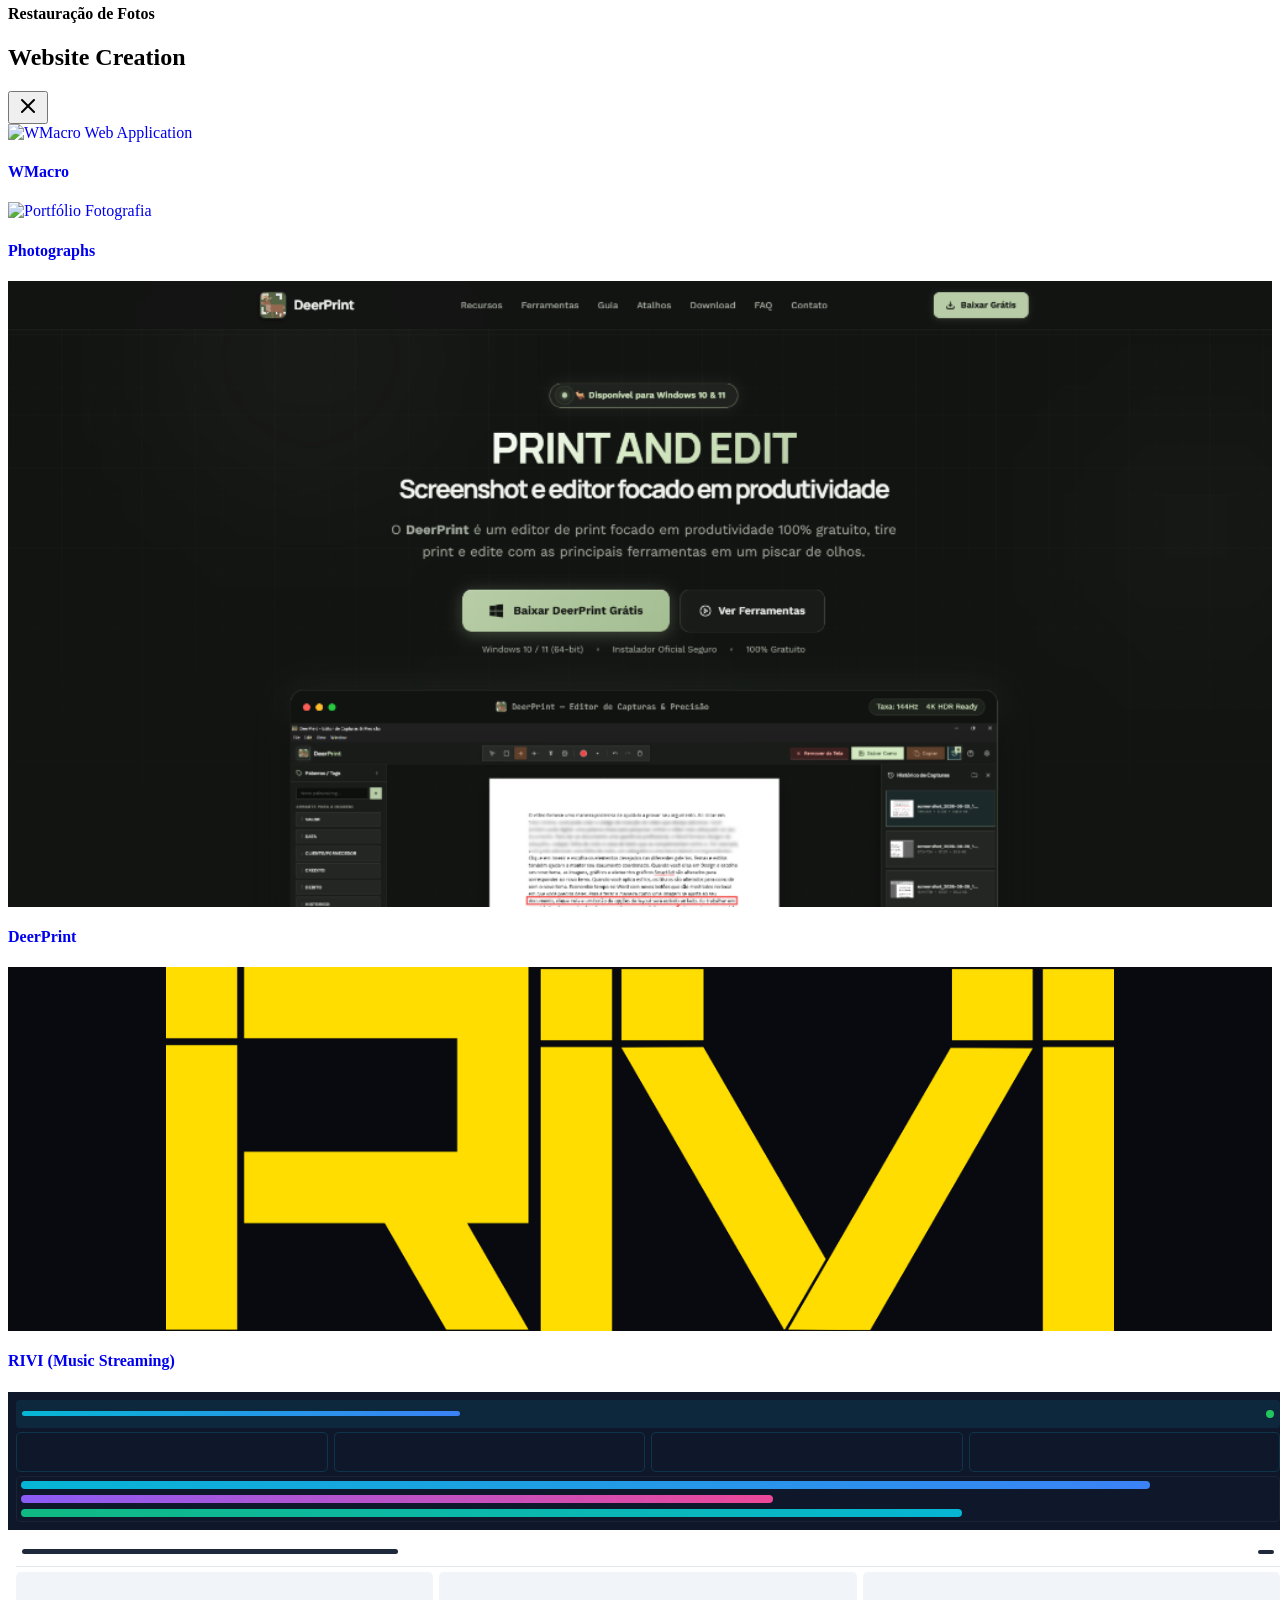
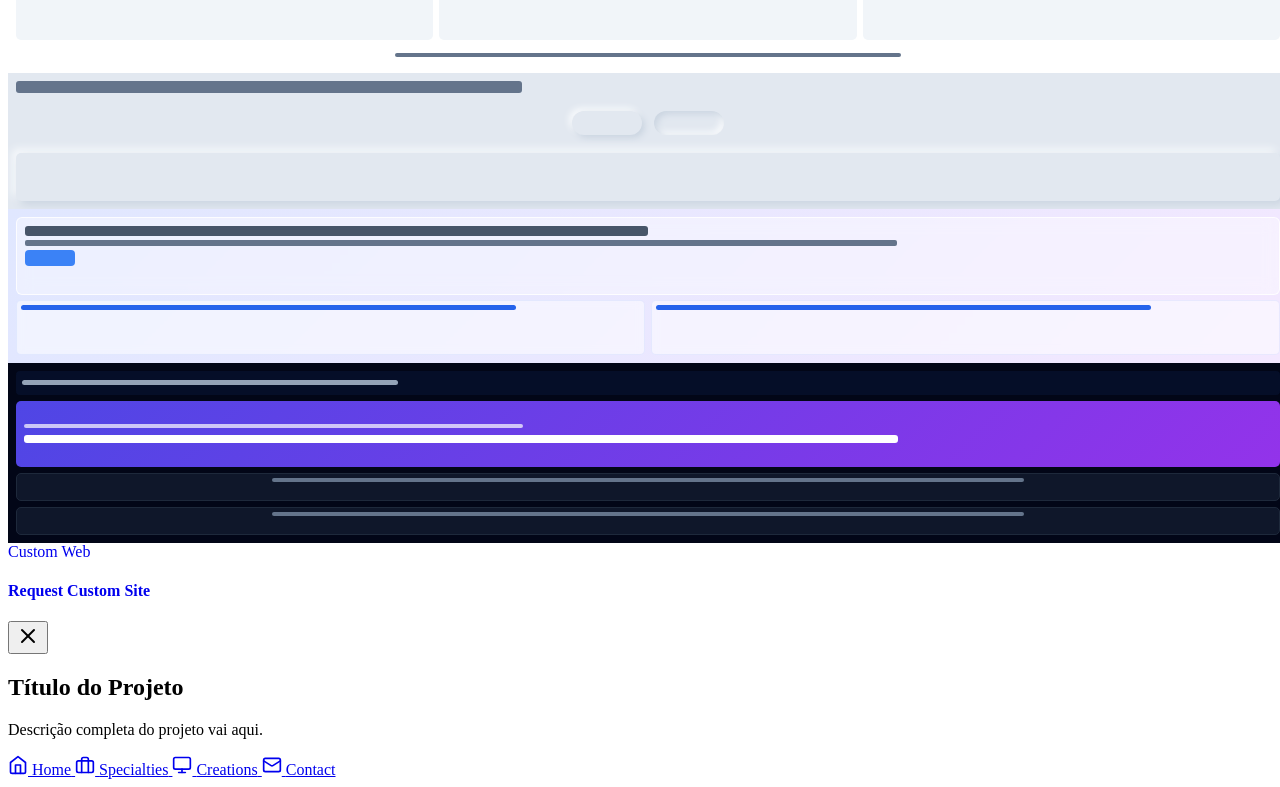
==== commit 42993628: "feat: initialize Deerprint site project and add sitemap for main domain" ====
--- a/SITE_PRINCIPAL/index.html
+++ b/SITE_PRINCIPAL/index.html
@@ -120,9 +120,10 @@
                         Sites
                     </a>
                     <div class="nav-dropdown-menu">
-                        <a href="PAGINAS/SITE_WMACRO/index.html" class="nav-dropdown-item">WMacro</a>
-                        <a href="PAGINAS/SITE_FOTO/index.html" class="nav-dropdown-item">Fotografia</a>
-                        <a href="PAGINAS/SITE_RIVI/index.html" class="nav-dropdown-item">RIVI (Músicas)</a>
+                        <a href="/deerprint" class="nav-dropdown-item">DeerPrint (Windows)</a>
+                        <a href="/wmacro" class="nav-dropdown-item">WMacro</a>
+                        <a href="/fotografia" class="nav-dropdown-item">Fotografia</a>
+                        <a href="/rivi" class="nav-dropdown-item">RIVI (Músicas)</a>
                     </div>
                 </div>
                 <a href="#contact" class="nav-link">Contato</a>
@@ -550,7 +551,7 @@
                             <line x1="17.5" x2="17.51" y1="6.5" y2="6.5" />
                         </svg>
                     </a>
-                    <a href="PAGINAS/SITE_FOTO/index.html" class="social-icon btn-neu"
+                    <a href="/fotografia" class="social-icon btn-neu"
                         aria-label="Portfólio de Fotografia" title="Ver portfólio fotográfico">
                         <svg xmlns="http://www.w3.org/2000/svg" width="20" height="20" viewBox="0 0 24 24" fill="none"
                             stroke="currentColor" stroke-width="2" stroke-linecap="round" stroke-linejoin="round">
@@ -670,26 +671,33 @@
                     </button>
                 </div>
                 <div class="gallery-grid-3x2">
-                    <a href="PAGINAS/SITE_WMACRO/index.html" class="gallery-grid-item btn-neu"
+                    <a href="/wmacro" class="gallery-grid-item btn-neu"
                         style="text-decoration: none;">
                         <div class="gallery-item-img-wrap">
                             <img src="img/wmacro-dashboard.png" alt="WMacro Web Application" loading="lazy">
                         </div>
                         <h4 class="gallery-item-title" data-i18n="sites.wmacro">WMacro</h4>
                     </a>
-                    <a href="PAGINAS/SITE_FOTO/index.html" class="gallery-grid-item btn-neu"
+                    <a href="/fotografia" class="gallery-grid-item btn-neu"
                         style="text-decoration: none;">
                         <div class="gallery-item-img-wrap">
                             <img src="img/foto-portfolio.png" alt="Portfólio Fotografia" loading="lazy">
                         </div>
                         <h4 class="gallery-item-title" data-i18n="sites.fotografias">Fotografias</h4>
                     </a>
-                    <a href="PAGINAS/SITE_RIVI/index.html" class="gallery-grid-item btn-neu"
+                    <a href="/deerprint" class="gallery-grid-item btn-neu"
+                        style="text-decoration: none;">
+                        <div class="gallery-item-img-wrap" style="background: #111311; display: flex; align-items: center; justify-content: center;">
+                            <img src="img/deerprint-preview.png" alt="DeerPrint - Screenshot e Editor de Produtividade" loading="lazy" style="object-fit: cover; width: 100%; height: 100%;">
+                        </div>
+                        <h4 class="gallery-item-title" data-i18n="sites.deerprint">DeerPrint</h4>
+                    </a>
+                    <a href="/rivi" class="gallery-grid-item btn-neu"
                         style="text-decoration: none;">
                         <div class="gallery-item-img-wrap" style="background: #080a0f; display: flex; align-items: center; justify-content: center;">
                             <img src="PAGINAS/SITE_RIVI/capas/logo-rivi.png" alt="RIVI - Plataforma de Streaming de Música" loading="lazy" style="object-fit: contain; width: 75%; height: auto;">
                         </div>
-                        <h4 class="gallery-item-title">RIVI (Streaming de Música)</h4>
+                        <h4 class="gallery-item-title" data-i18n="sites.rivi">RIVI (Streaming de Música)</h4>
                     </a>
                     <a href="#contact" id="sites-contact-link" class="gallery-grid-item btn-neu"
                         style="text-decoration: none;">
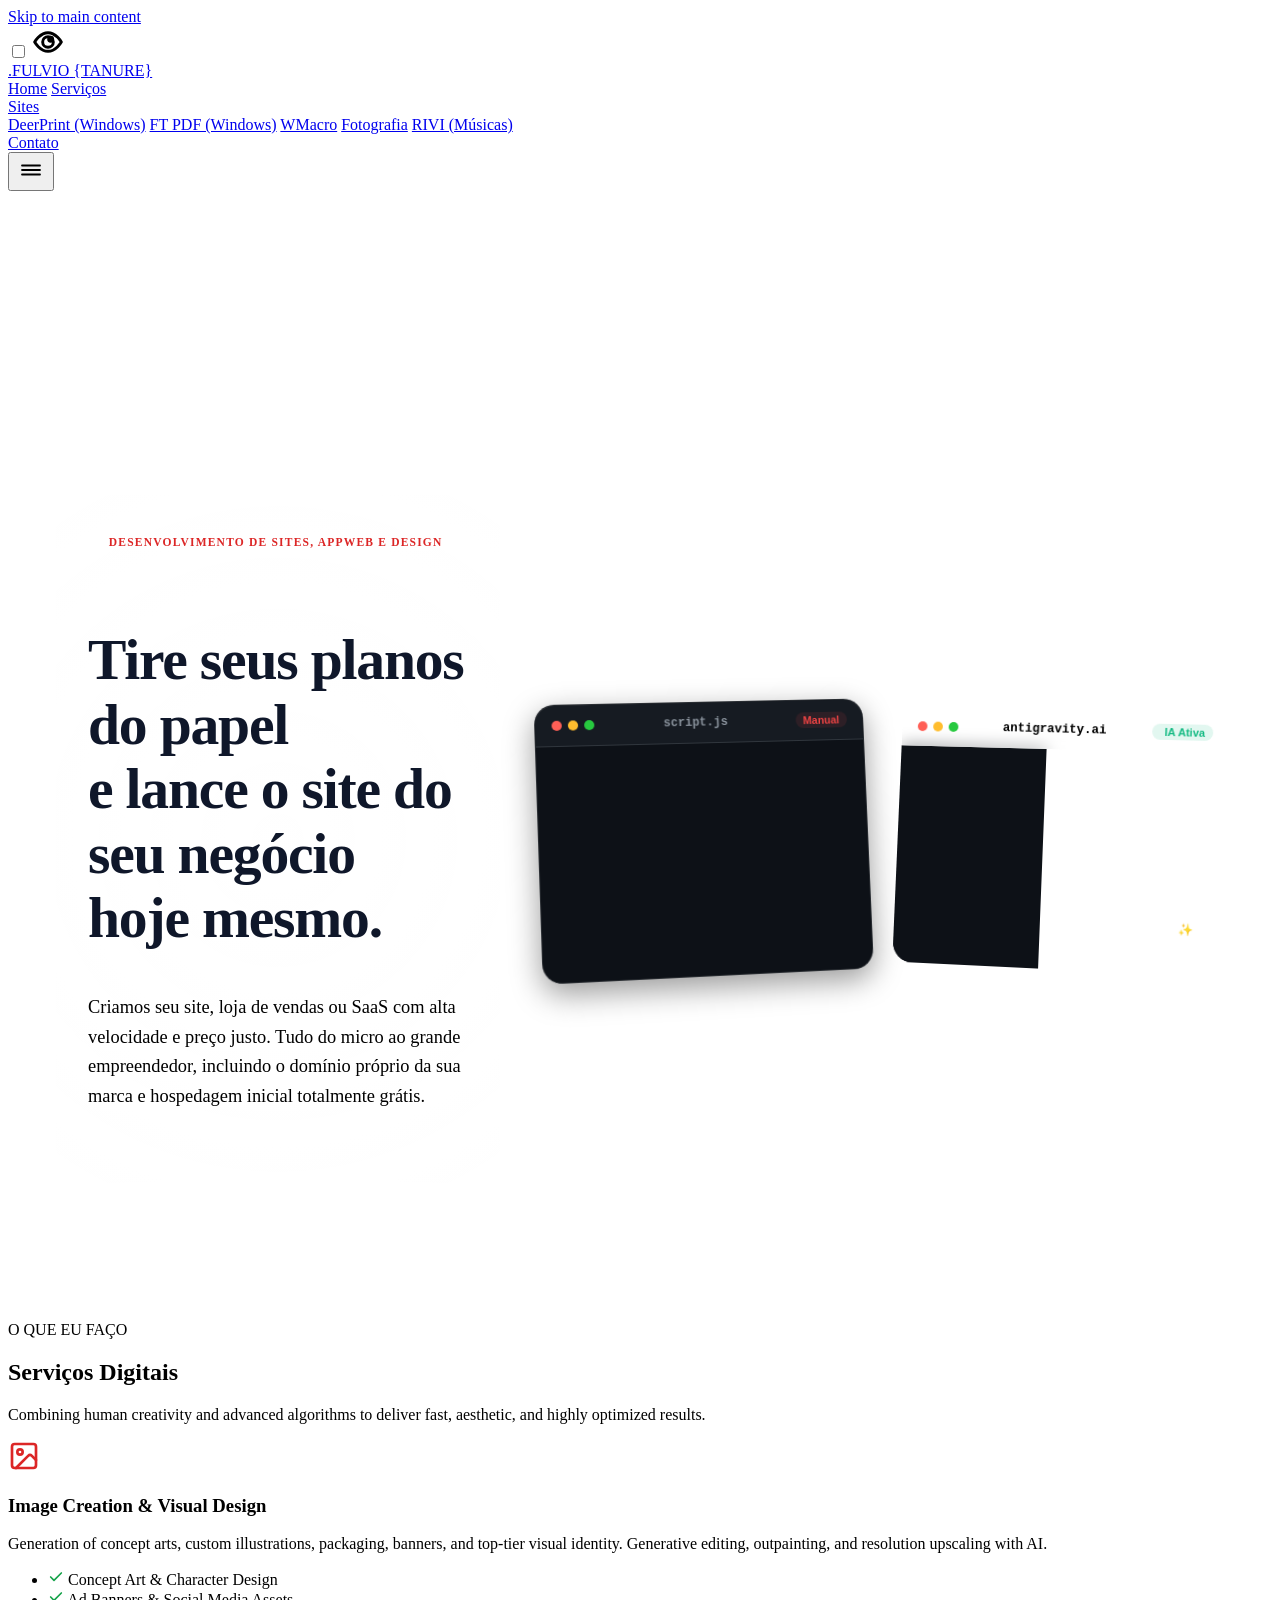
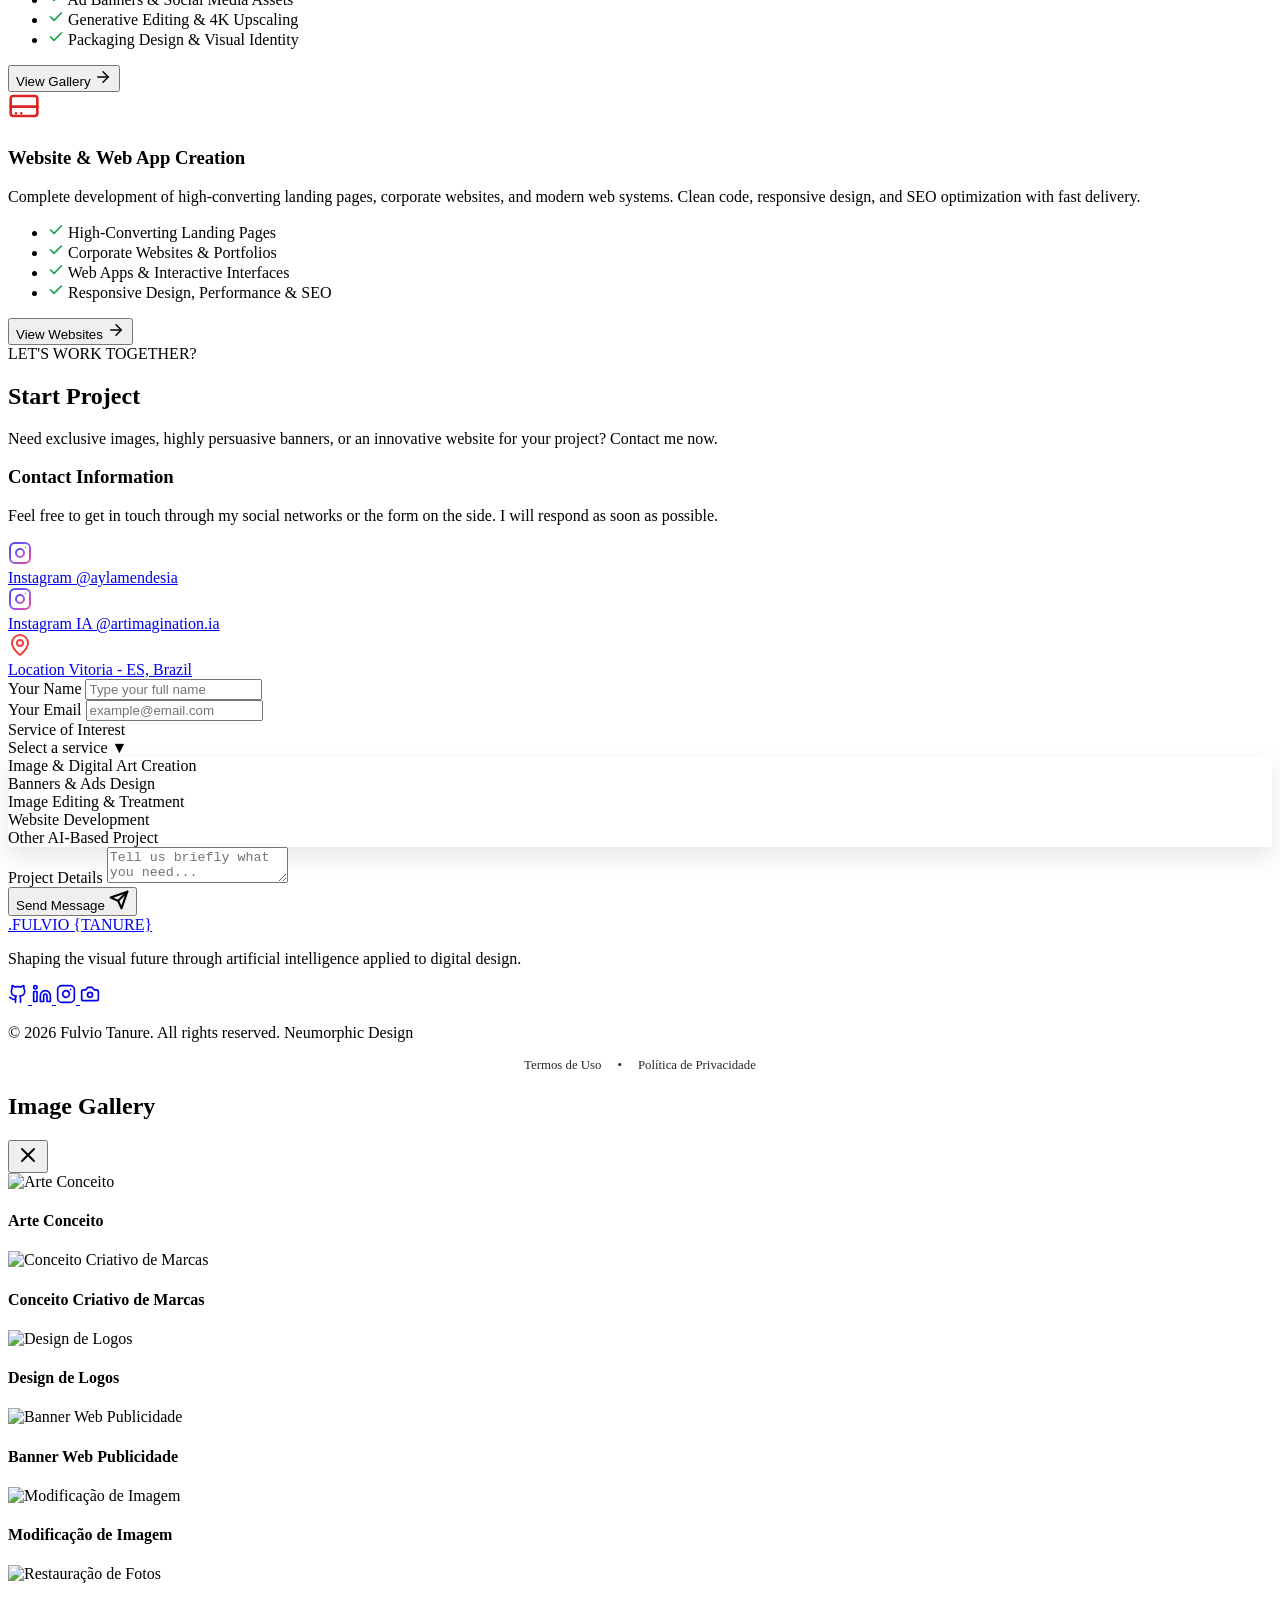
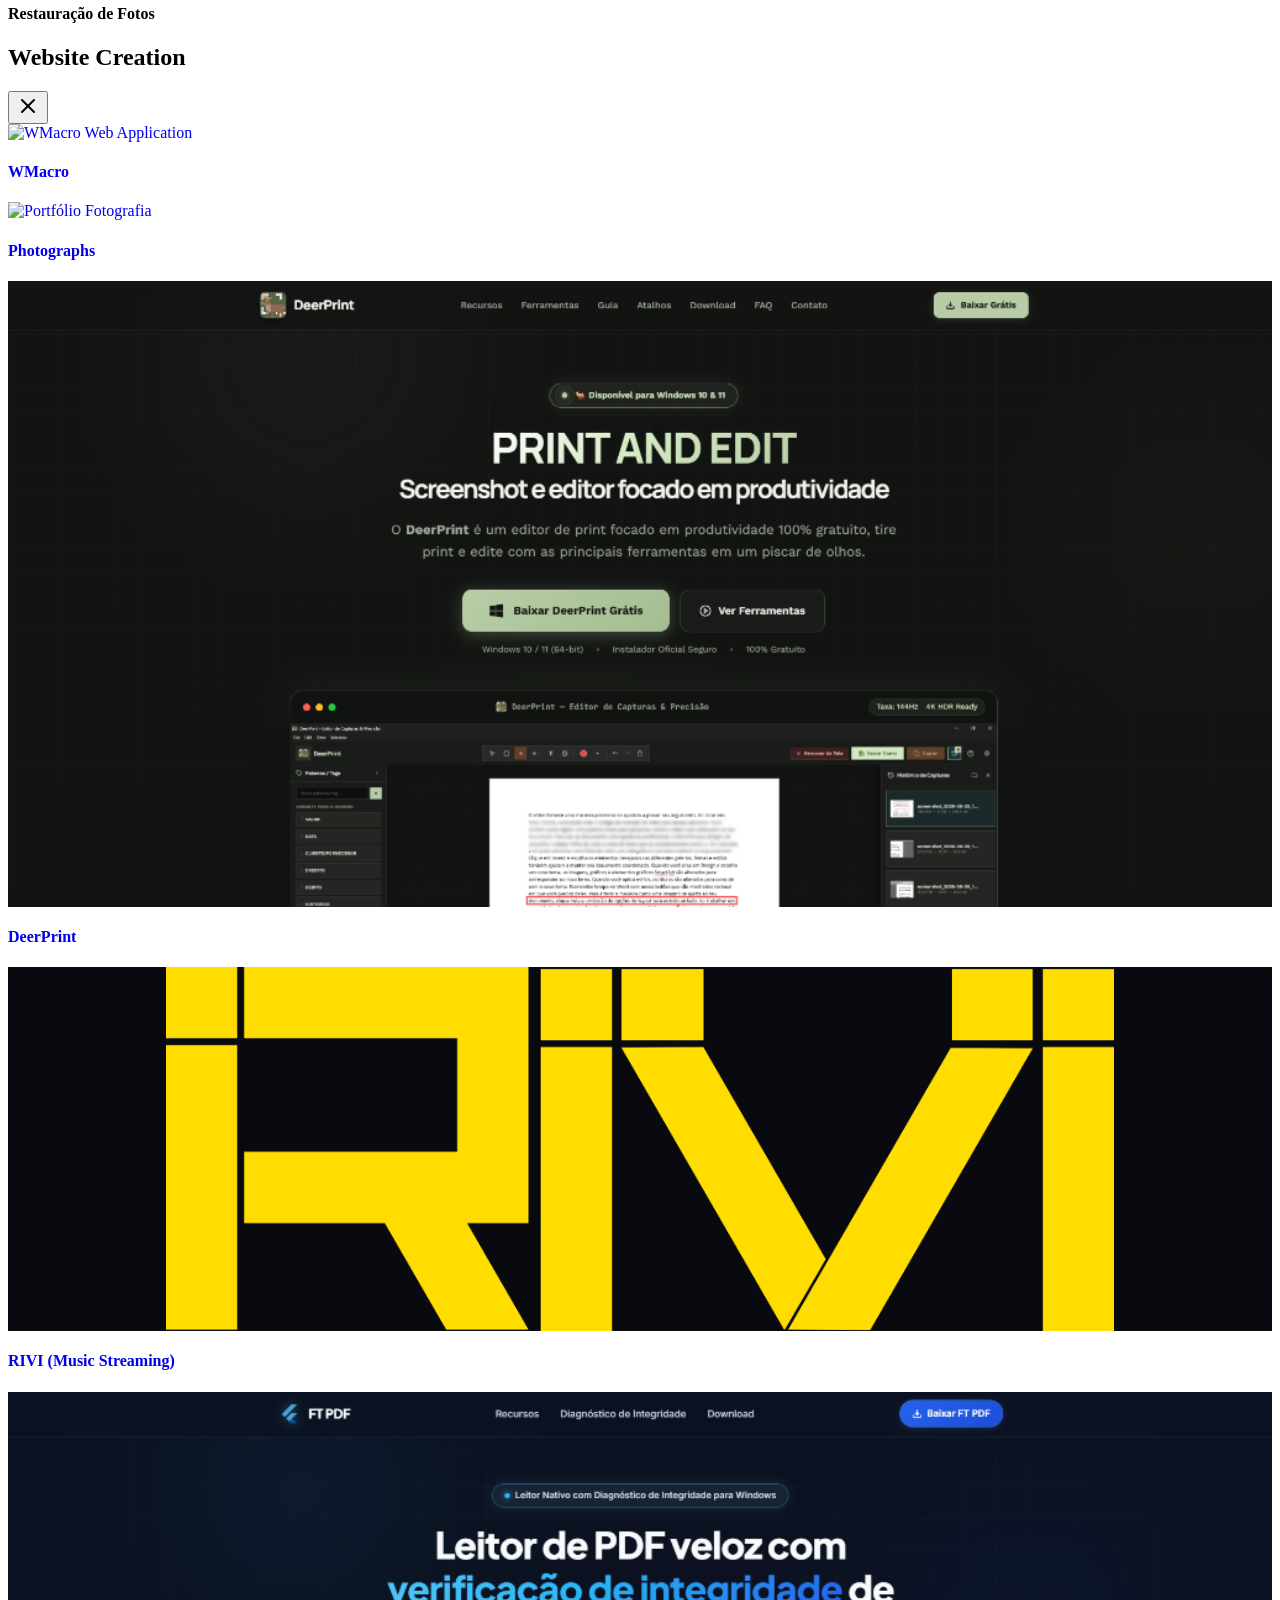
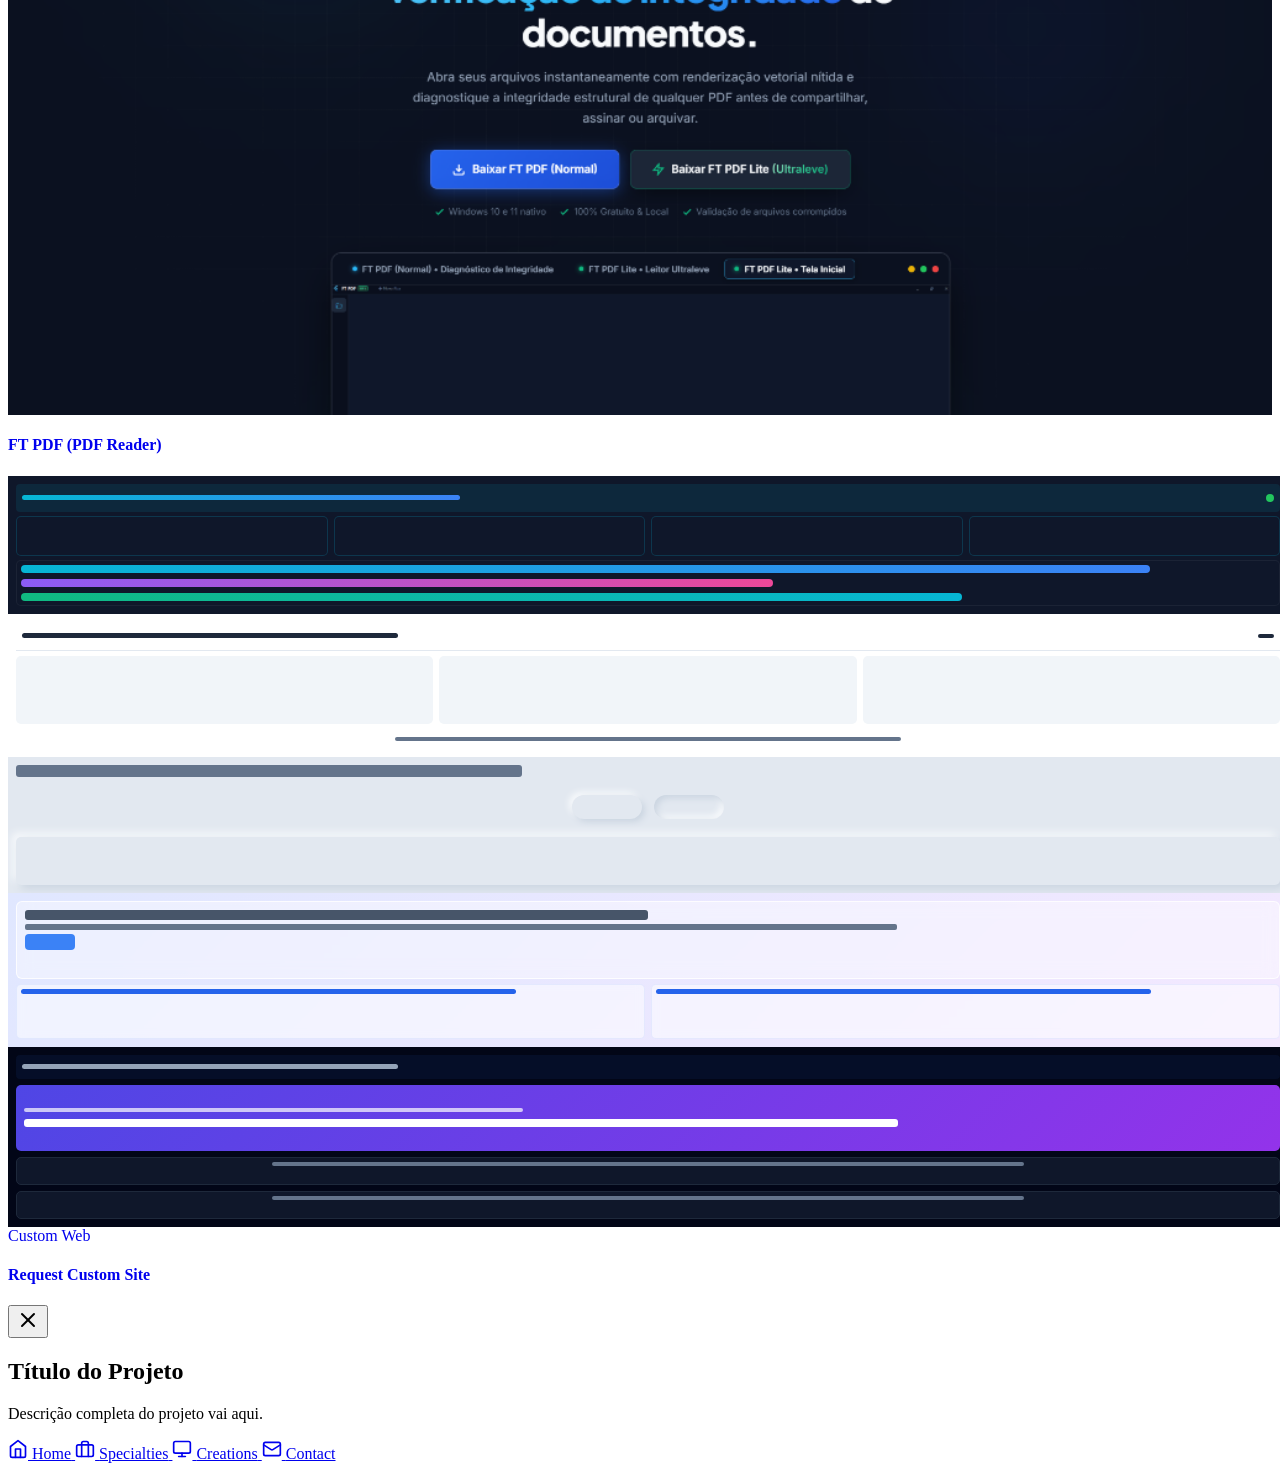
==== commit fca51097: "feat: add FT PDF landing page, integrate into portfolio and update routing/sitemap" ====
--- a/SITE_PRINCIPAL/index.html
+++ b/SITE_PRINCIPAL/index.html
@@ -121,6 +121,7 @@
                     </a>
                     <div class="nav-dropdown-menu">
                         <a href="/deerprint" class="nav-dropdown-item">DeerPrint (Windows)</a>
+                        <a href="/ftpdf" class="nav-dropdown-item">FT PDF (Windows)</a>
                         <a href="/wmacro" class="nav-dropdown-item">WMacro</a>
                         <a href="/fotografia" class="nav-dropdown-item">Fotografia</a>
                         <a href="/rivi" class="nav-dropdown-item">RIVI (Músicas)</a>
@@ -698,6 +699,13 @@
                             <img src="PAGINAS/SITE_RIVI/capas/logo-rivi.png" alt="RIVI - Plataforma de Streaming de Música" loading="lazy" style="object-fit: contain; width: 75%; height: auto;">
                         </div>
                         <h4 class="gallery-item-title" data-i18n="sites.rivi">RIVI (Streaming de Música)</h4>
+                    </a>
+                    <a href="/ftpdf" class="gallery-grid-item btn-neu"
+                        style="text-decoration: none;">
+                        <div class="gallery-item-img-wrap" style="background: #0B1120; display: flex; align-items: center; justify-content: center;">
+                            <img src="img/ft-pdf-preview.png" alt="FT PDF - Leitor e Verificação de Integridade" loading="lazy" style="object-fit: cover; width: 100%; height: 100%;">
+                        </div>
+                        <h4 class="gallery-item-title" data-i18n="sites.ftpdf">FT PDF (Leitor de PDF)</h4>
                     </a>
                     <a href="#contact" id="sites-contact-link" class="gallery-grid-item btn-neu"
                         style="text-decoration: none;">
